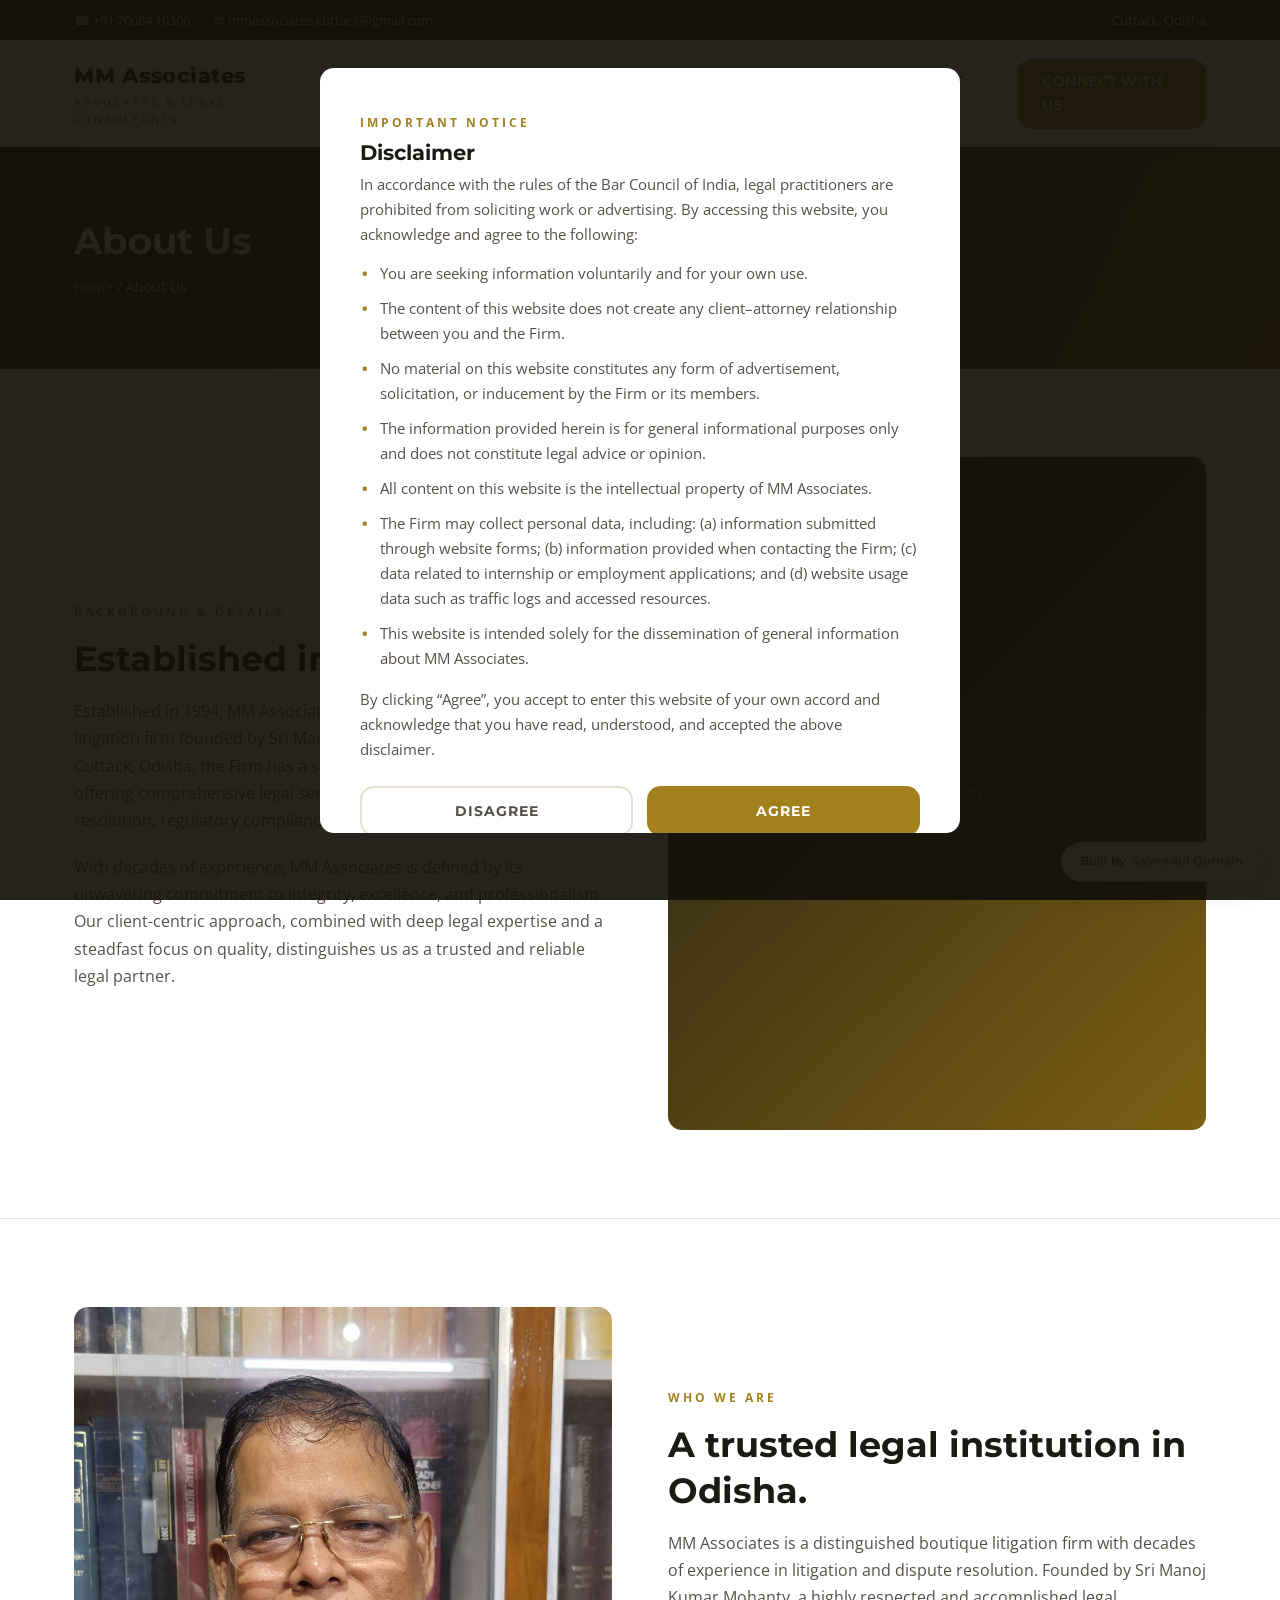
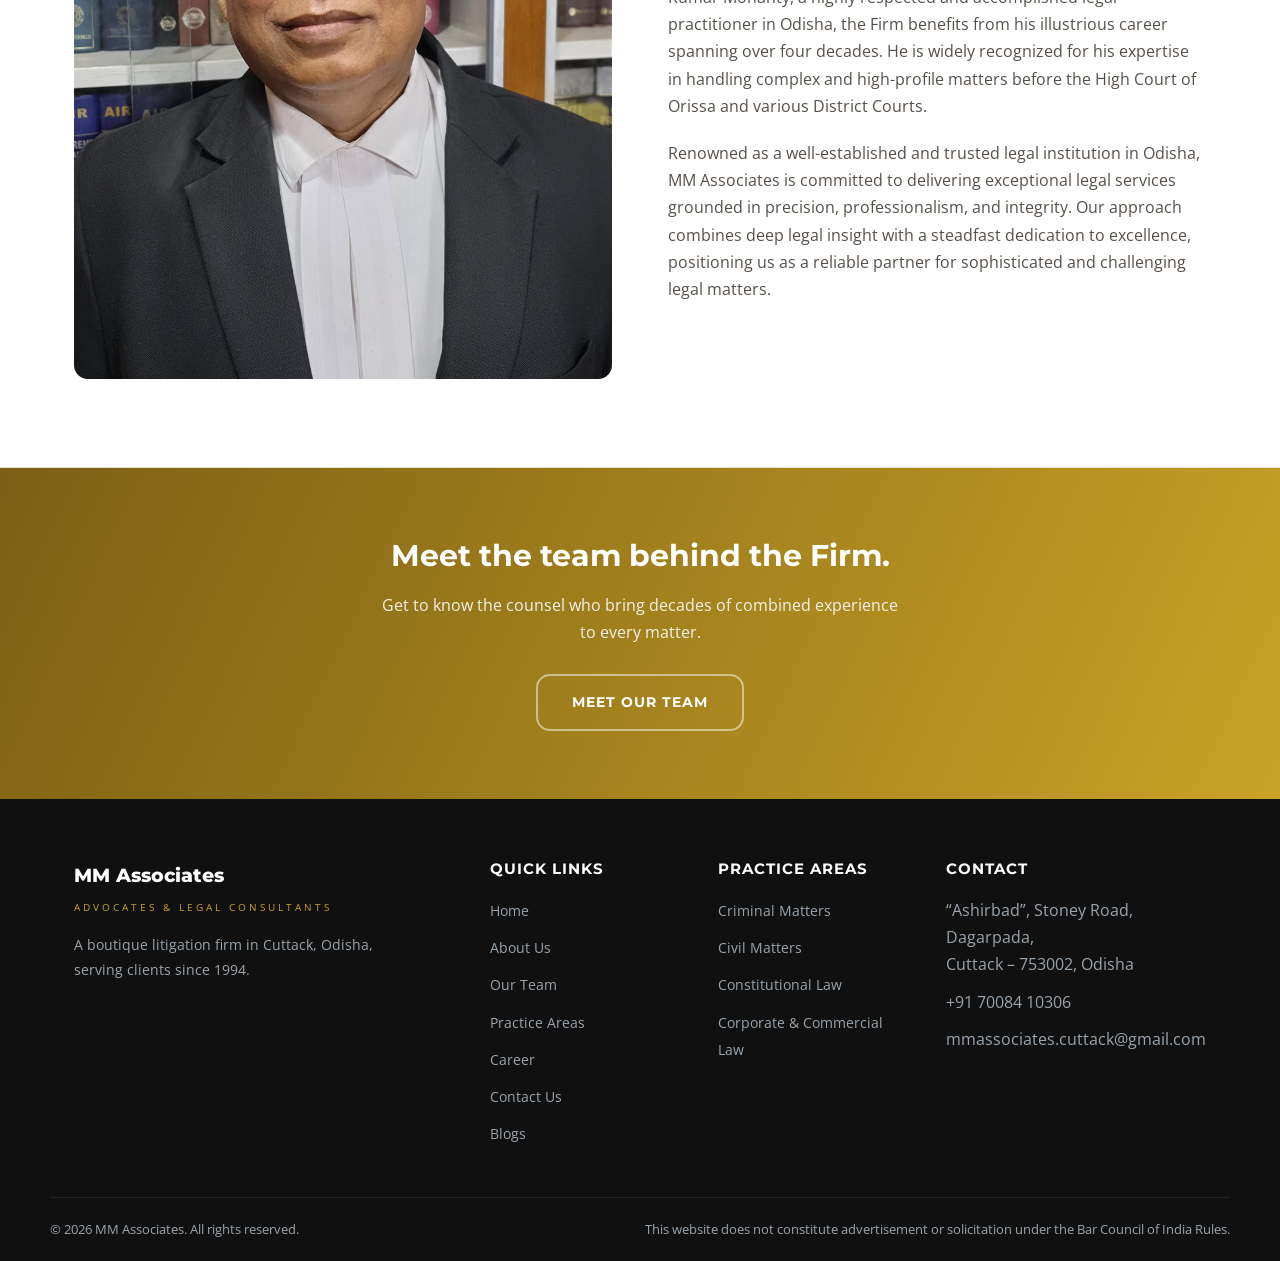
==== about.html @ 6602c7fa "Gold/white theme redesign: blunt rounded edges, remove homepage CTA banner, add developer credit" ====
<!DOCTYPE html>
<html lang="en">
<head>
  <meta charset="UTF-8">
  <meta name="viewport" content="width=device-width, initial-scale=1.0">
  <title>About Us | MM Associates</title>
  <meta name="description" content="MM Associates is a distinguished boutique litigation firm founded in 1994 by Sri Manoj Kumar Mohanty, headquartered in Cuttack, Odisha.">
  <link rel="preconnect" href="https://fonts.googleapis.com">
  <link rel="preconnect" href="https://fonts.gstatic.com" crossorigin>
  <link href="https://fonts.googleapis.com/css2?family=Montserrat:wght@500;600;700;800&family=Open+Sans:wght@400;600;700&display=swap" rel="stylesheet">
  <link rel="stylesheet" href="styles.css">
</head>
<body>

  <div class="disclaimer-overlay">
    <div class="disclaimer-box">
      <span class="eyebrow">Important Notice</span>
      <h2>Disclaimer</h2>
      <p>In accordance with the rules of the Bar Council of India, legal practitioners are prohibited from soliciting work or advertising. By accessing this website, you acknowledge and agree to the following:</p>
      <ul>
        <li>You are seeking information voluntarily and for your own use.</li>
        <li>The content of this website does not create any client&ndash;attorney relationship between you and the Firm.</li>
        <li>No material on this website constitutes any form of advertisement, solicitation, or inducement by the Firm or its members.</li>
        <li>The information provided herein is for general informational purposes only and does not constitute legal advice or opinion.</li>
        <li>All content on this website is the intellectual property of MM Associates.</li>
        <li>The Firm may collect personal data, including: (a) information submitted through website forms; (b) information provided when contacting the Firm; (c) data related to internship or employment applications; and (d) website usage data such as traffic logs and accessed resources.</li>
        <li>This website is intended solely for the dissemination of general information about MM Associates.</li>
      </ul>
      <p>By clicking &ldquo;Agree&rdquo;, you accept to enter this website of your own accord and acknowledge that you have read, understood, and accepted the above disclaimer.</p>
      <div class="disclaimer-actions">
        <button type="button" class="btn btn-disagree">Disagree</button>
        <button type="button" class="btn btn-primary btn-agree">Agree</button>
      </div>
    </div>
  </div>

  <div class="top-bar">
    <div class="container">
      <div class="top-bar-contacts">
        <a href="tel:+917008410306">&#9742; +91 70084 10306</a>
        <a href="mailto:mmassociates.cuttack@gmail.com">&#9993; mmassociates.cuttack@gmail.com</a>
      </div>
      <span>Cuttack, Odisha</span>
    </div>
  </div>

  <header class="site-header">
    <div class="header-inner">
      <a href="index.html" class="logo">
        <span class="logo-main">MM Associates</span>
        <span class="logo-sub">Advocates &amp; Legal Consultants</span>
      </a>
      <nav class="nav-links">
        <a href="index.html">Home</a>
        <a href="about.html" class="active">About Us</a>
        <a href="team.html">Our Team</a>
        <a href="practice-areas.html">Practice Areas</a>
        <a href="career.html">Career</a>
        <a href="contact.html">Contact Us</a>
        <a href="contact.html" class="nav-cta">Connect With Us</a>
      </nav>
      <button class="nav-toggle" aria-label="Toggle menu">
        <span></span><span></span><span></span>
      </button>
    </div>
  </header>

  <div class="page-header">
    <div class="container">
      <h1>About Us</h1>
      <div class="breadcrumb"><a href="index.html">Home</a> / About Us</div>
    </div>
  </div>

  <section>
    <div class="container about-split">
      <div>
        <span class="eyebrow">Background &amp; Details</span>
        <h2 class="section-heading">Established in 1994.</h2>
        <p style="color:var(--text-body); margin-bottom: 20px;">Established in 1994, MM Associates is a distinguished boutique litigation firm founded by Sri Manoj Kumar Mohanty. Headquartered in Cuttack, Odisha, the Firm has a strong presence across the State, offering comprehensive legal services spanning litigation, dispute resolution, regulatory compliance, corporate law, and service law.</p>
        <p style="color:var(--text-body);">With decades of experience, MM Associates is defined by its unwavering commitment to integrity, excellence, and professionalism. Our client-centric approach, combined with deep legal expertise and a steadfast focus on quality, distinguishes us as a trusted and reliable legal partner.</p>
      </div>
      <div class="photo-placeholder">Office Photo</div>
    </div>
  </section>

  <section style="background:#fff; border-top:1px solid var(--border-light); border-bottom:1px solid var(--border-light);">
    <div class="container about-split">
      <div class="photo-placeholder" style="background:none;">
        <img src="assets/founder.jpg" alt="Sri Manoj Kumar Mohanty, Founder &amp; Lead Counsel" style="width:100%; height:100%; object-fit:cover; border-radius:var(--radius);">
      </div>
      <div>
        <span class="eyebrow">Who We Are</span>
        <h2 class="section-heading">A trusted legal institution in Odisha.</h2>
        <p style="color:var(--text-body); margin-bottom: 20px;">MM Associates is a distinguished boutique litigation firm with decades of experience in litigation and dispute resolution. Founded by Sri Manoj Kumar Mohanty, a highly respected and accomplished legal practitioner in Odisha, the Firm benefits from his illustrious career spanning over four decades. He is widely recognized for his expertise in handling complex and high-profile matters before the High Court of Orissa and various District Courts.</p>
        <p style="color:var(--text-body);">Renowned as a well-established and trusted legal institution in Odisha, MM Associates is committed to delivering exceptional legal services grounded in precision, professionalism, and integrity. Our approach combines deep legal insight with a steadfast dedication to excellence, positioning us as a reliable partner for sophisticated and challenging legal matters.</p>
      </div>
    </div>
  </section>

  <section class="cta-banner">
    <div class="container">
      <h2>Meet the team behind the Firm.</h2>
      <p>Get to know the counsel who bring decades of combined experience to every matter.</p>
      <a href="team.html" class="btn btn-outline">Meet Our Team</a>
    </div>
  </section>

  <footer class="site-footer">
    <div class="container footer-grid">
      <div>
        <span class="logo-main" style="font-family:'Montserrat',sans-serif; font-size:1.2rem; font-weight:800; display:block;">MM Associates</span>
        <span class="logo-sub" style="font-size:0.65rem; letter-spacing:3px; text-transform:uppercase;">Advocates &amp; Legal Consultants</span>
        <p>A boutique litigation firm in Cuttack, Odisha, serving clients since 1994.</p>
      </div>
      <div>
        <h4>Quick Links</h4>
        <ul>
          <li><a href="index.html">Home</a></li>
          <li><a href="about.html">About Us</a></li>
          <li><a href="team.html">Our Team</a></li>
          <li><a href="practice-areas.html">Practice Areas</a></li>
          <li><a href="career.html">Career</a></li>
          <li><a href="contact.html">Contact Us</a></li>
          <li><a href="blog.html">Blogs</a></li>
        </ul>
      </div>
      <div>
        <h4>Practice Areas</h4>
        <ul>
          <li><a href="practice-areas.html">Criminal Matters</a></li>
          <li><a href="practice-areas.html">Civil Matters</a></li>
          <li><a href="practice-areas.html">Constitutional Law</a></li>
          <li><a href="practice-areas.html">Corporate &amp; Commercial Law</a></li>
        </ul>
      </div>
      <div>
        <h4>Contact</h4>
        <ul>
          <li>&ldquo;Ashirbad&rdquo;, Stoney Road, Dagarpada,<br>Cuttack &ndash; 753002, Odisha</li>
          <li>+91 70084 10306</li>
          <li>mmassociates.cuttack@gmail.com</li>
        </ul>
      </div>
    </div>
    <div class="container footer-bottom">
      <span>&copy; 2026 MM Associates. All rights reserved.</span>
      <span>This website does not constitute advertisement or solicitation under the Bar Council of India Rules.</span>
    </div>
  </footer>

  <a href="#" class="dev-credit" target="_blank" rel="noopener">Built by <strong>Sayeedul Qurnain</strong></a>

  <script src="script.js"></script>
</body>
</html>
---- styles.css ----
/* ============ Variables ============ */
:root {
  --ink: #1c1a15;
  --gold: #c9a227;
  --gold-dark: #a3801e;
  --gold-deep: #7c5f13;
  --near-black: #101010;
  --light-gray: #f5f0e4;
  --off-white: #fbf9f4;
  --text-body: #56504a;
  --text-muted-dark: #ecdfb8;
  --border-subtle: rgba(255, 255, 255, 0.1);
  --border-light: #e7e0d2;
  --max-width: 1180px;
  --radius: 14px;
  --transition: 0.25s ease;
}

/* ============ Reset ============ */
* {
  margin: 0;
  padding: 0;
  box-sizing: border-box;
}

html {
  scroll-behavior: smooth;
}

body {
  font-family: 'Open Sans', 'Segoe UI', Arial, sans-serif;
  background: #fff;
  color: var(--near-black);
  line-height: 1.7;
  font-size: 16px;
}

h1, h2, h3, h4 {
  font-family: 'Montserrat', 'Segoe UI', Arial, sans-serif;
  font-weight: 700;
  line-height: 1.3;
  color: var(--ink);
}

a {
  text-decoration: none;
  color: inherit;
}

img {
  max-width: 100%;
  display: block;
}

ul {
  list-style: none;
}

.container {
  max-width: var(--max-width);
  margin: 0 auto;
  padding: 0 24px;
}

section {
  padding: 88px 0;
}

.eyebrow {
  text-transform: uppercase;
  letter-spacing: 3px;
  font-size: 0.78rem;
  color: var(--gold-dark);
  font-weight: 700;
  margin-bottom: 14px;
  display: inline-block;
}

.section-heading {
  font-size: 2.2rem;
  margin-bottom: 16px;
}

.section-intro {
  max-width: 640px;
  color: var(--text-body);
  margin-bottom: 52px;
}

.text-center {
  text-align: center;
  margin-left: auto;
  margin-right: auto;
}

/* ============ Buttons ============ */
.btn {
  display: inline-flex;
  align-items: center;
  gap: 10px;
  padding: 15px 34px;
  border-radius: var(--radius);
  font-family: 'Montserrat', sans-serif;
  font-weight: 700;
  font-size: 0.85rem;
  text-transform: uppercase;
  letter-spacing: 1px;
  transition: all var(--transition);
  border: 2px solid transparent;
  cursor: pointer;
}

.btn .arrow {
  transition: transform var(--transition);
}

.btn:hover .arrow {
  transform: translateX(4px);
}

.btn-primary {
  background: var(--gold-dark);
  color: #fff;
}

.btn-primary:hover {
  background: var(--gold-deep);
}

.btn-outline {
  background: transparent;
  color: #fff;
  border-color: rgba(255, 255, 255, 0.5);
}

.btn-outline:hover {
  background: #fff;
  color: var(--ink);
  border-color: #fff;
}

.btn-outline-dark {
  background: transparent;
  color: var(--ink);
  border-color: var(--ink);
}

.btn-outline-dark:hover {
  background: var(--ink);
  color: #fff;
}

/* ============ Top Bar ============ */
.top-bar {
  background: var(--ink);
  color: var(--text-muted-dark);
  font-size: 0.82rem;
}

.top-bar .container {
  display: flex;
  justify-content: space-between;
  align-items: center;
  padding-top: 9px;
  padding-bottom: 9px;
  flex-wrap: wrap;
  gap: 8px;
}

.top-bar .top-bar-contacts {
  display: flex;
  gap: 24px;
  flex-wrap: wrap;
}

.top-bar a {
  color: var(--text-muted-dark);
  transition: color var(--transition);
}

.top-bar a:hover {
  color: #fff;
}

/* ============ Header ============ */
.site-header {
  position: sticky;
  top: 0;
  z-index: 100;
  background: #fff;
  box-shadow: 0 2px 12px rgba(0, 0, 0, 0.06);
}

.header-inner {
  display: flex;
  align-items: center;
  justify-content: space-between;
  padding: 18px 24px;
  max-width: var(--max-width);
  margin: 0 auto;
}

.logo {
  display: flex;
  flex-direction: column;
  color: var(--ink);
}

.logo .logo-main {
  font-family: 'Montserrat', sans-serif;
  font-size: 1.3rem;
  font-weight: 800;
  letter-spacing: 0.5px;
}

.logo .logo-sub {
  font-size: 0.65rem;
  letter-spacing: 3px;
  color: var(--gold-dark);
  text-transform: uppercase;
  font-weight: 600;
}

.nav-links {
  display: flex;
  gap: 34px;
  align-items: center;
}

.nav-links a {
  color: var(--near-black);
  font-family: 'Montserrat', sans-serif;
  font-size: 0.88rem;
  font-weight: 600;
  text-transform: uppercase;
  letter-spacing: 0.5px;
  transition: color var(--transition);
}

.nav-links a:hover,
.nav-links a.active {
  color: var(--gold-dark);
}

.nav-cta {
  background: var(--gold-dark);
  color: #fff !important;
  padding: 11px 24px;
  border-radius: var(--radius);
}

.nav-cta:hover {
  background: var(--gold-deep);
}

.nav-toggle {
  display: none;
  flex-direction: column;
  gap: 5px;
  background: none;
  border: none;
  cursor: pointer;
  padding: 6px;
}

.nav-toggle span {
  width: 24px;
  height: 2px;
  background: var(--ink);
}

/* ============ Hero ============ */
.hero {
  position: relative;
  background:
    linear-gradient(115deg, rgba(28, 26, 21, 0.95) 0%, rgba(124, 95, 19, 0.88) 55%, rgba(201, 162, 39, 0.55) 100%),
    repeating-linear-gradient(135deg, rgba(255, 255, 255, 0.03) 0px, rgba(255, 255, 255, 0.03) 2px, transparent 2px, transparent 40px);
  color: #fff;
  padding: 150px 0 130px;
  overflow: hidden;
}

.hero-inner {
  max-width: 680px;
  position: relative;
  z-index: 1;
}

.hero .eyebrow {
  color: var(--gold);
}

.hero h1 {
  color: #fff;
  font-size: 3.2rem;
  margin-bottom: 22px;
}

.hero p {
  color: var(--text-muted-dark);
  font-size: 1.1rem;
  margin-bottom: 40px;
  max-width: 560px;
}

.hero-actions {
  display: flex;
  gap: 16px;
  flex-wrap: wrap;
}

/* ============ Numbered Feature Row ============ */
.feature-row {
  display: grid;
  grid-template-columns: repeat(3, 1fr);
  gap: 40px;
}

.feature-item {
  position: relative;
  padding-top: 8px;
}

.feature-item .feature-number {
  position: absolute;
  top: -34px;
  right: 0;
  font-family: 'Montserrat', sans-serif;
  font-size: 4.2rem;
  font-weight: 800;
  color: var(--light-gray);
  z-index: 0;
  line-height: 1;
}

.feature-item .feature-icon {
  width: 56px;
  height: 56px;
  border-radius: 50%;
  background: rgba(201, 162, 39, 0.15);
  color: var(--gold-dark);
  display: flex;
  align-items: center;
  justify-content: center;
  font-size: 1.5rem;
  font-weight: 800;
  margin-bottom: 22px;
  position: relative;
  z-index: 1;
}

.feature-item h3 {
  font-size: 1.15rem;
  margin-bottom: 10px;
  position: relative;
  z-index: 1;
}

.feature-item p {
  color: var(--text-body);
  font-size: 0.95rem;
  position: relative;
  z-index: 1;
}

/* ============ Practice Grid ============ */
.practice-grid {
  display: grid;
  grid-template-columns: repeat(3, 1fr);
  gap: 28px;
}

.practice-card {
  background: #fff;
  border: 1px solid var(--border-light);
  border-radius: var(--radius);
  padding: 34px 28px;
  transition: transform var(--transition), box-shadow var(--transition), border-color var(--transition);
}

.practice-card:hover {
  transform: translateY(-4px);
  box-shadow: 0 16px 32px rgba(28, 26, 21, 0.1);
  border-color: transparent;
}

.practice-card .icon {
  width: 48px;
  height: 48px;
  border-radius: 50%;
  background: rgba(201, 162, 39, 0.15);
  color: var(--gold-dark);
  display: flex;
  align-items: center;
  justify-content: center;
  font-size: 1.2rem;
  margin-bottom: 20px;
  font-weight: 800;
  font-family: 'Montserrat', sans-serif;
}

.practice-card h3 {
  font-size: 1.1rem;
  margin-bottom: 10px;
}

.practice-card p {
  color: var(--text-body);
  font-size: 0.93rem;
}

/* ============ Stats ============ */
.stats {
  background: var(--gold-deep);
  color: #fff;
  padding: 60px 0;
}

.stats-grid {
  display: grid;
  grid-template-columns: repeat(4, 1fr);
  gap: 24px;
  text-align: center;
}

.stats-grid .stat-number {
  font-family: 'Montserrat', sans-serif;
  font-size: 2.5rem;
  font-weight: 800;
  color: #fff;
  margin-bottom: 6px;
}

.stats-grid .stat-label {
  font-size: 0.82rem;
  color: var(--text-muted-dark);
  text-transform: uppercase;
  letter-spacing: 1px;
  font-weight: 600;
}

/* ============ About / Attorneys ============ */
.about-split {
  display: grid;
  grid-template-columns: 1fr 1fr;
  gap: 56px;
  align-items: center;
}

.about-split img,
.photo-placeholder {
  border-radius: var(--radius);
}

.photo-placeholder {
  background: linear-gradient(135deg, var(--ink), var(--gold-deep));
  aspect-ratio: 4 / 5;
  display: flex;
  align-items: center;
  justify-content: center;
  color: rgba(255, 255, 255, 0.55);
  font-size: 0.9rem;
  font-family: 'Montserrat', sans-serif;
}

.attorney-grid {
  display: grid;
  grid-template-columns: 1fr;
  gap: 28px;
}

.attorney-card {
  display: flex;
  align-items: flex-start;
  max-width: 920px;
  background: #fff;
  border: 1px solid var(--border-light);
  border-radius: var(--radius);
  overflow: hidden;
  transition: box-shadow var(--transition), border-color var(--transition);
}

.attorney-card:hover {
  box-shadow: 0 18px 36px rgba(28, 26, 21, 0.14);
  border-color: transparent;
}

.attorney-card .photo-placeholder {
  width: 340px;
  height: 340px;
  flex: 0 0 340px;
  aspect-ratio: unset;
  border-radius: 0;
}

.attorney-info {
  padding: 30px 32px;
  min-width: 0;
}

.attorney-info h3 {
  font-size: 1.3rem;
  margin-bottom: 6px;
}

.attorney-role {
  color: var(--gold-dark);
  font-size: 0.85rem;
  font-weight: 700;
  text-transform: uppercase;
  letter-spacing: 0.5px;
  font-family: 'Montserrat', sans-serif;
}

.attorney-info p {
  color: var(--text-body);
  font-size: 0.97rem;
}

.attorney-details {
  max-height: 0;
  opacity: 0;
  overflow: hidden;
  transform: translateY(-6px);
  transition: max-height 0.45s ease, opacity 0.35s ease, transform 0.35s ease;
}

.attorney-details p {
  margin-top: 12px;
}

.attorney-details p:first-child {
  margin-top: 14px;
}

.attorney-card:hover .attorney-details,
.attorney-card:focus-within .attorney-details {
  max-height: 600px;
  opacity: 1;
  transform: translateY(0);
}

@media (max-width: 560px) {
  .attorney-card {
    flex-direction: column;
  }

  .attorney-card .photo-placeholder {
    width: 100%;
    height: 280px;
    flex-basis: auto;
  }
}

.values-list {
  display: grid;
  grid-template-columns: repeat(2, 1fr);
  gap: 24px;
  margin-top: 40px;
}

.value-item {
  padding-left: 20px;
  border-left: 3px solid var(--gold);
}

.value-item h4 {
  font-size: 1.05rem;
  margin-bottom: 6px;
}

.value-item p {
  color: var(--text-body);
  font-size: 0.92rem;
}

/* ============ Strengths (icon row) ============ */
.strengths {
  background: var(--light-gray);
}

.strengths-grid {
  display: grid;
  grid-template-columns: repeat(4, 1fr);
  gap: 32px;
  text-align: center;
}

.strength-item .icon {
  width: 68px;
  height: 68px;
  border-radius: 50%;
  background: #fff;
  color: var(--gold-dark);
  display: flex;
  align-items: center;
  justify-content: center;
  font-size: 1.6rem;
  font-weight: 800;
  font-family: 'Montserrat', sans-serif;
  margin: 0 auto 20px;
  box-shadow: 0 8px 20px rgba(28, 26, 21, 0.08);
}

.strength-item h3 {
  font-size: 1rem;
  margin-bottom: 8px;
}

.strength-item p {
  color: var(--text-body);
  font-size: 0.9rem;
}

/* ============ Testimonials ============ */
.testimonials {
  background: var(--gold-deep);
  color: #fff;
}

.testimonials .eyebrow {
  color: var(--gold);
}

.testimonials .section-heading {
  color: #fff;
}

.testimonial-track {
  position: relative;
  min-height: 220px;
}

.testimonial-slide {
  display: none;
  text-align: center;
  max-width: 720px;
  margin: 0 auto;
}

.testimonial-slide.active {
  display: block;
}

.testimonial-slide .quote {
  font-size: 1.2rem;
  font-style: italic;
  color: var(--text-muted-dark);
  margin-bottom: 28px;
}

.testimonial-avatar {
  width: 64px;
  height: 64px;
  border-radius: 50%;
  background: var(--gold);
  color: var(--ink);
  display: flex;
  align-items: center;
  justify-content: center;
  font-family: 'Montserrat', sans-serif;
  font-weight: 800;
  margin: 0 auto 14px;
  font-size: 1.1rem;
}

.testimonial-slide h4 {
  color: #fff;
  font-size: 1rem;
  margin-bottom: 2px;
}

.testimonial-slide span {
  color: var(--gold);
  font-size: 0.85rem;
}

.testimonial-dots {
  display: flex;
  justify-content: center;
  gap: 10px;
  margin-top: 36px;
}

.testimonial-dots button {
  width: 10px;
  height: 10px;
  border-radius: 50%;
  border: none;
  background: rgba(255, 255, 255, 0.25);
  cursor: pointer;
  padding: 0;
  transition: background var(--transition);
}

.testimonial-dots button.active {
  background: var(--gold);
}

/* ============ Practice Areas Page ============ */
.practice-detail {
  border-bottom: 1px solid var(--border-light);
  padding: 56px 0;
  display: grid;
  grid-template-columns: 1fr 2fr;
  gap: 48px;
}

.practice-detail:last-child {
  border-bottom: none;
}

.practice-detail-heading .icon {
  width: 52px;
  height: 52px;
  border-radius: 50%;
  background: rgba(201, 162, 39, 0.15);
  color: var(--gold-dark);
  display: flex;
  align-items: center;
  justify-content: center;
  font-size: 1.3rem;
  font-weight: 800;
  margin-bottom: 16px;
  font-family: 'Montserrat', sans-serif;
}

.practice-detail-heading h2 {
  font-size: 1.5rem;
}

.practice-detail-body p {
  color: var(--text-body);
  margin-bottom: 16px;
}

.practice-detail-body ul {
  color: var(--text-body);
  margin-top: 12px;
}

.practice-detail-body ul li {
  padding-left: 22px;
  position: relative;
  margin-bottom: 10px;
}

.practice-detail-body ul li::before {
  content: "\2713";
  position: absolute;
  left: 0;
  color: var(--gold-dark);
  font-weight: 700;
}

/* ============ Contact ============ */
.contact-grid {
  display: grid;
  grid-template-columns: 1fr 1fr;
  gap: 56px;
}

.contact-info-item {
  display: flex;
  gap: 16px;
  margin-bottom: 28px;
}

.contact-info-item .icon {
  width: 44px;
  height: 44px;
  border-radius: 50%;
  background: rgba(201, 162, 39, 0.15);
  color: var(--gold-dark);
  display: flex;
  align-items: center;
  justify-content: center;
  flex-shrink: 0;
  font-weight: 700;
}

.contact-info-item h4 {
  font-size: 1rem;
  margin-bottom: 4px;
}

.contact-info-item p,
.contact-info-item a {
  color: var(--text-body);
  font-size: 0.95rem;
}

.map-placeholder {
  margin-top: 20px;
  background: var(--light-gray);
  border-radius: var(--radius);
  aspect-ratio: 16 / 9;
  display: flex;
  align-items: center;
  justify-content: center;
  color: #8a94a0;
  font-size: 0.9rem;
}

.contact-form {
  background: #fff;
  border: 1px solid var(--border-light);
  border-radius: var(--radius);
  padding: 36px;
  box-shadow: 0 16px 40px rgba(28, 26, 21, 0.06);
}

.form-group {
  margin-bottom: 20px;
}

.form-group label {
  display: block;
  font-size: 0.88rem;
  font-weight: 600;
  margin-bottom: 8px;
  color: var(--ink);
}

.form-group input,
.form-group textarea,
.form-group select {
  width: 100%;
  padding: 12px 14px;
  border: 1px solid #d8d1bf;
  border-radius: var(--radius);
  font-family: inherit;
  font-size: 0.95rem;
  color: var(--near-black);
  background: var(--off-white);
  transition: border-color var(--transition);
}

.form-group input:focus,
.form-group textarea:focus,
.form-group select:focus {
  outline: none;
  border-color: var(--gold);
}

.form-status {
  margin-top: 14px;
  font-size: 0.9rem;
  display: none;
}

.form-status.success {
  color: #2e7d4f;
  display: block;
}

.form-status.error {
  color: #b3382c;
  display: block;
}

/* ============ CTA Banner ============ */
.cta-banner {
  background: linear-gradient(115deg, var(--gold-deep), var(--gold));
  color: #fff;
  padding: 68px 0;
  text-align: center;
}

.cta-banner h2 {
  color: #fff;
  font-size: 1.9rem;
  margin-bottom: 16px;
}

.cta-banner p {
  color: rgba(255, 255, 255, 0.9);
  margin-bottom: 28px;
  max-width: 520px;
  margin-left: auto;
  margin-right: auto;
}

/* ============ Footer ============ */
.site-footer {
  background: var(--near-black);
  color: #9aa4ac;
  padding: 60px 0 0;
}

.footer-grid {
  display: grid;
  grid-template-columns: 2fr 1fr 1fr 1fr;
  gap: 40px;
  margin-bottom: 40px;
}

.footer-grid h4 {
  color: #fff;
  font-size: 0.95rem;
  margin-bottom: 18px;
  text-transform: uppercase;
  letter-spacing: 1px;
}

.footer-grid .logo-main {
  color: #fff;
}

.footer-grid .logo-sub {
  color: var(--gold);
}

.footer-grid p {
  font-size: 0.9rem;
  margin-top: 14px;
  max-width: 300px;
}

.footer-grid ul li {
  margin-bottom: 10px;
}

.footer-grid ul li a {
  font-size: 0.9rem;
  transition: color var(--transition);
}

.footer-grid ul li a:hover {
  color: var(--gold);
}

.footer-bottom {
  border-top: 1px solid rgba(255, 255, 255, 0.08);
  padding: 20px 0;
  margin-top: 20px;
  font-size: 0.82rem;
  display: flex;
  justify-content: space-between;
  flex-wrap: wrap;
  gap: 10px;
}

/* ============ Page Header (inner pages) ============ */
.page-header {
  background: linear-gradient(115deg, var(--ink), var(--gold-deep));
  color: #fff;
  padding: 70px 0;
}

.page-header h1 {
  color: #fff;
  font-size: 2.3rem;
}

.breadcrumb {
  color: var(--text-muted-dark);
  font-size: 0.9rem;
  margin-top: 10px;
}

.breadcrumb a {
  color: var(--gold);
}

/* ============ Responsive ============ */
@media (max-width: 900px) {
  .practice-grid,
  .attorney-grid,
  .about-split,
  .contact-grid,
  .values-list,
  .feature-row {
    grid-template-columns: 1fr;
  }

  .feature-item .feature-number {
    top: -22px;
  }

  .practice-detail {
    grid-template-columns: 1fr;
  }

  .stats-grid,
  .strengths-grid {
    grid-template-columns: repeat(2, 1fr);
  }

  .footer-grid {
    grid-template-columns: 1fr 1fr;
  }
}

@media (max-width: 760px) {
  .top-bar {
    display: none;
  }

  .nav-links {
    position: absolute;
    top: 100%;
    left: 0;
    right: 0;
    background: #fff;
    flex-direction: column;
    padding: 24px;
    gap: 20px;
    display: none;
    box-shadow: 0 12px 24px rgba(0, 0, 0, 0.08);
  }

  .nav-links.open {
    display: flex;
  }

  .nav-toggle {
    display: flex;
  }

  .nav-toggle span {
    background: var(--ink);
  }

  .hero h1 {
    font-size: 2.1rem;
  }

  .hero {
    padding: 90px 0 70px;
  }

  section {
    padding: 60px 0;
  }

  .footer-grid {
    grid-template-columns: 1fr;
  }
}

/* ============ Disclaimer Gate ============ */
.disclaimer-overlay {
  position: fixed;
  inset: 0;
  z-index: 1000;
  background: rgba(20, 17, 10, 0.92);
  display: flex;
  align-items: center;
  justify-content: center;
  padding: 24px;
}

.disclaimer-box {
  background: #fff;
  border-radius: var(--radius);
  max-width: 640px;
  width: 100%;
  max-height: 85vh;
  overflow-y: auto;
  padding: 40px;
}

.disclaimer-box h2 {
  font-size: 1.3rem;
  margin-bottom: 6px;
}

.disclaimer-box .eyebrow {
  margin-bottom: 6px;
}

.disclaimer-box p {
  color: var(--text-body);
  font-size: 0.92rem;
  margin-bottom: 14px;
}

.disclaimer-box ul {
  margin: 0 0 16px;
}

.disclaimer-box ul li {
  color: var(--text-body);
  font-size: 0.92rem;
  padding-left: 20px;
  position: relative;
  margin-bottom: 10px;
}

.disclaimer-box ul li::before {
  content: "\2022";
  position: absolute;
  left: 2px;
  color: var(--gold-dark);
  font-weight: 700;
}

.disclaimer-actions {
  display: flex;
  gap: 14px;
  margin-top: 24px;
  flex-wrap: wrap;
}

.disclaimer-actions .btn {
  flex: 1;
  justify-content: center;
  min-width: 140px;
}

.btn-disagree {
  background: transparent;
  color: var(--text-body);
  border-color: var(--border-light);
}

.btn-disagree:hover {
  background: var(--light-gray);
}

body.disclaimer-pending {
  overflow: hidden;
}

/* ============ Clientele ============ */
.clientele {
  background: var(--light-gray);
}

.clientele-grid {
  display: grid;
  grid-template-columns: repeat(3, 1fr);
  gap: 18px;
}

.clientele-item {
  background: #fff;
  border: 1px solid var(--border-light);
  border-radius: var(--radius);
  padding: 22px 20px;
  text-align: center;
  font-family: 'Montserrat', sans-serif;
  font-weight: 600;
  font-size: 0.92rem;
  color: var(--ink);
}

@media (max-width: 900px) {
  .clientele-grid {
    grid-template-columns: repeat(2, 1fr);
  }
}

@media (max-width: 560px) {
  .clientele-grid {
    grid-template-columns: 1fr;
  }
}

/* ============ Career Page ============ */
.career-block {
  border-bottom: 1px solid var(--border-light);
  padding: 48px 0;
}

.career-block:last-child {
  border-bottom: none;
}

.career-block .icon {
  width: 52px;
  height: 52px;
  border-radius: 50%;
  background: rgba(201, 162, 39, 0.15);
  color: var(--gold-dark);
  display: flex;
  align-items: center;
  justify-content: center;
  font-size: 1.3rem;
  font-weight: 800;
  margin-bottom: 18px;
  font-family: 'Montserrat', sans-serif;
}

.career-block h2 {
  font-size: 1.4rem;
  margin-bottom: 14px;
}

.career-block p {
  color: var(--text-body);
  max-width: 720px;
  margin-bottom: 14px;
}

/* ============ Developer Credit ============ */
.dev-credit {
  position: fixed;
  bottom: 18px;
  right: 18px;
  z-index: 60;
  display: inline-flex;
  align-items: center;
  gap: 6px;
  background: #fff;
  border: 1px solid var(--border-light);
  border-radius: 999px;
  padding: 9px 18px;
  font-family: 'Montserrat', sans-serif;
  font-size: 0.72rem;
  font-weight: 600;
  color: var(--text-body);
  box-shadow: 0 8px 24px rgba(28, 26, 21, 0.16);
  transition: box-shadow var(--transition), transform var(--transition);
}

.dev-credit:hover {
  box-shadow: 0 10px 28px rgba(28, 26, 21, 0.24);
  transform: translateY(-2px);
}

.dev-credit strong {
  color: var(--gold-dark);
  font-weight: 700;
}

@media (max-width: 560px) {
  .dev-credit {
    bottom: 12px;
    right: 12px;
    padding: 7px 14px;
    font-size: 0.66rem;
  }
}
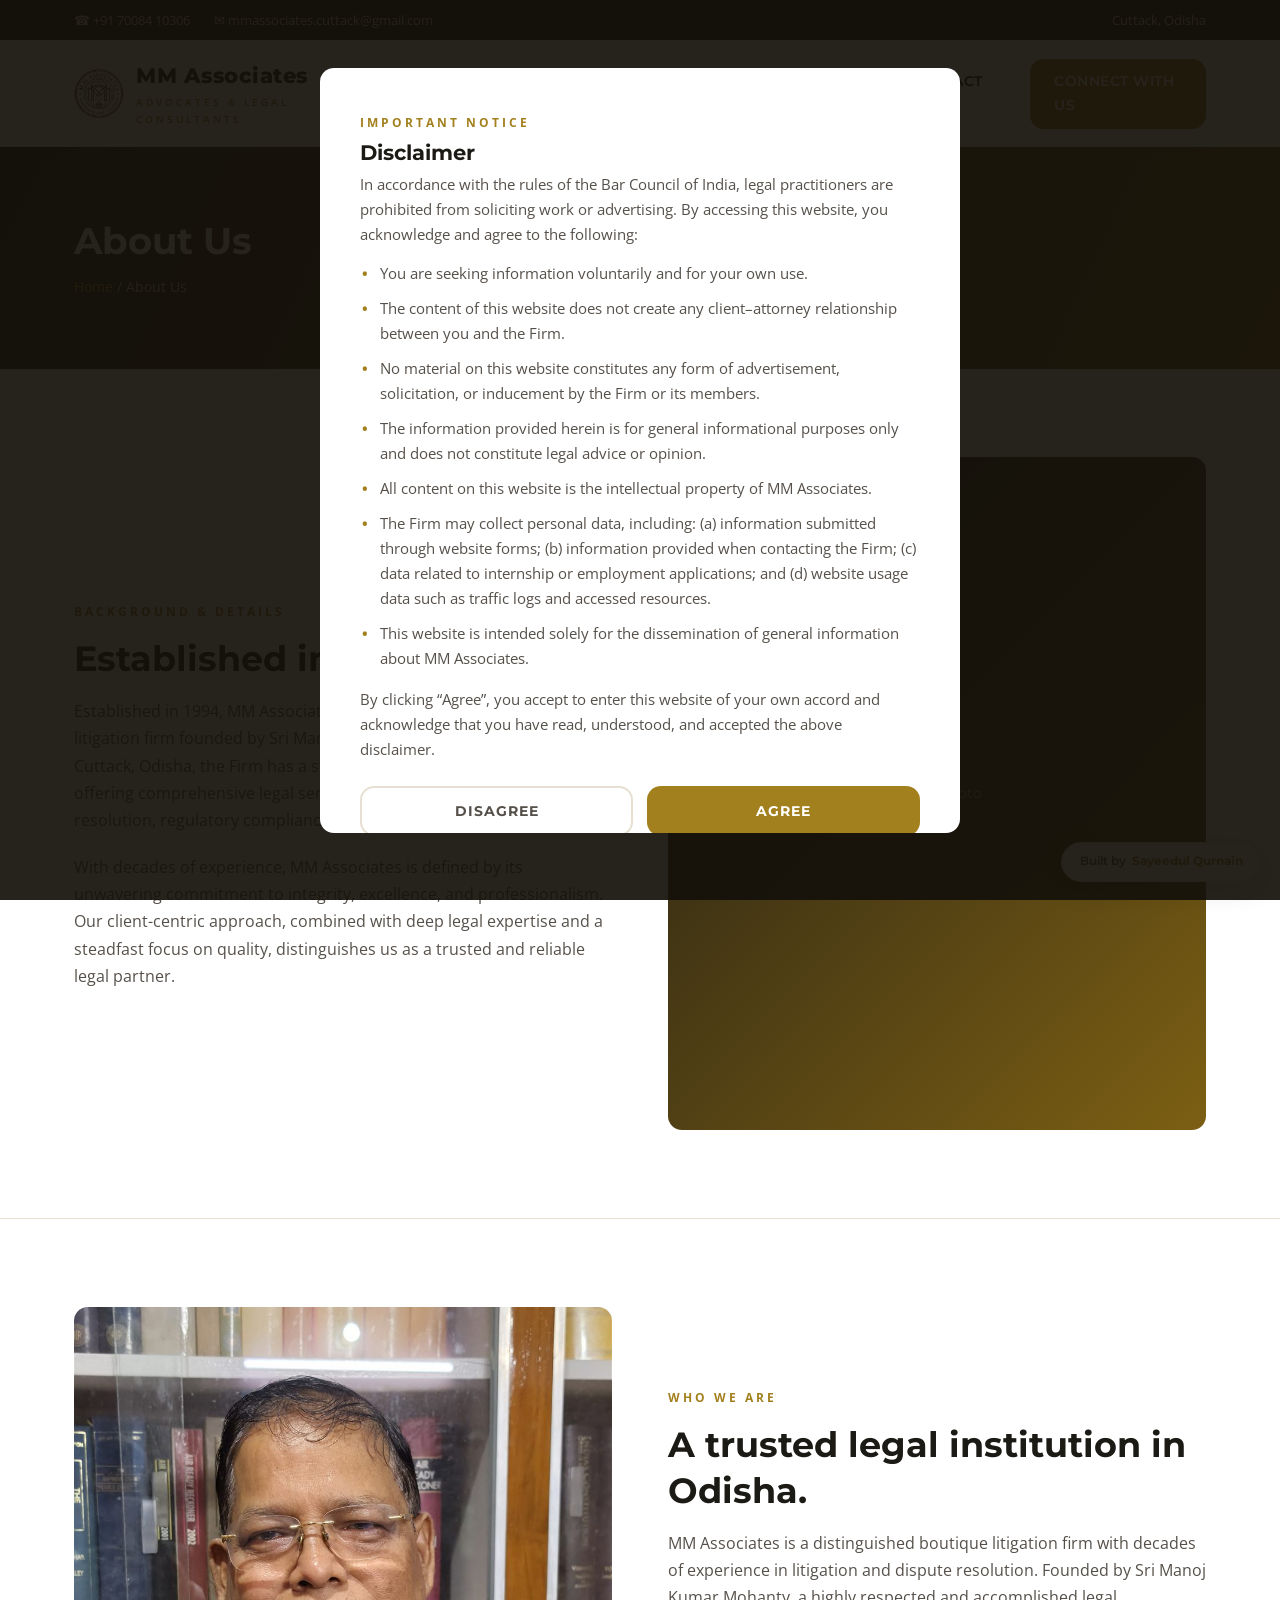
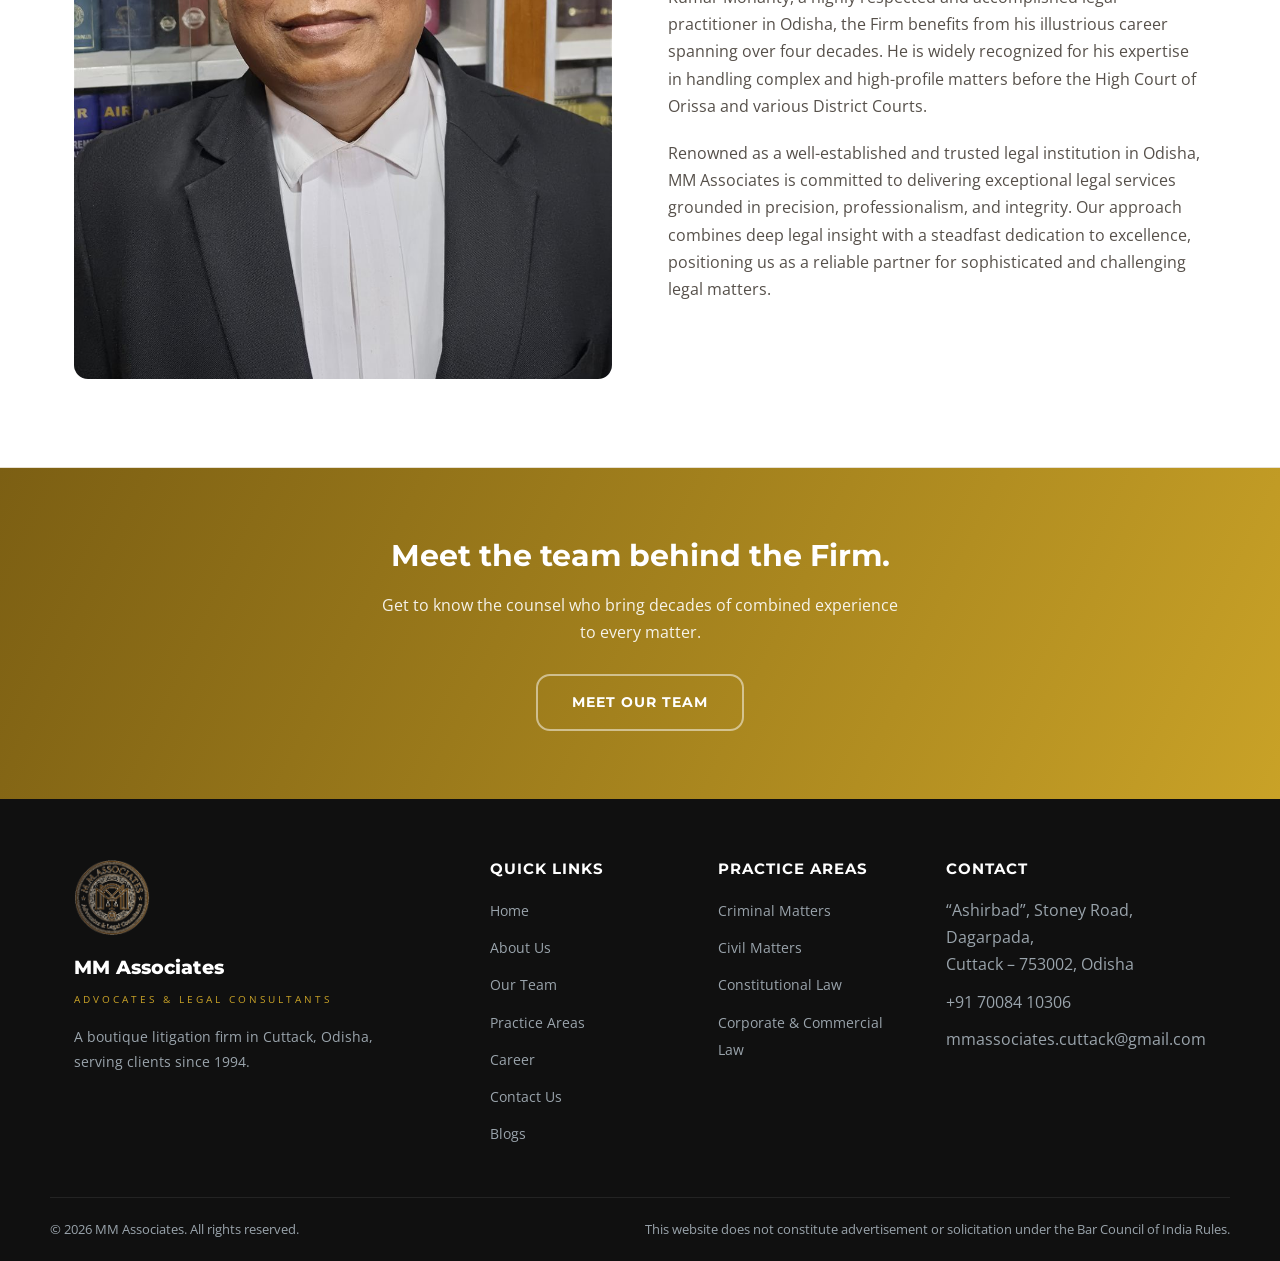
==== commit 897acacd: "Remove reference-site echoes, update hero CTA copy, add firm emblem to header/footer/favicon" ====
--- a/about.html
+++ b/about.html
@@ -8,6 +8,8 @@
   <link rel="preconnect" href="https://fonts.googleapis.com">
   <link rel="preconnect" href="https://fonts.gstatic.com" crossorigin>
   <link href="https://fonts.googleapis.com/css2?family=Montserrat:wght@500;600;700;800&family=Open+Sans:wght@400;600;700&display=swap" rel="stylesheet">
+  <link rel="icon" type="image/png" sizes="32x32" href="assets/favicon-32.png">
+  <link rel="apple-touch-icon" href="assets/favicon-180.png">
   <link rel="stylesheet" href="styles.css">
 </head>
 <body>
@@ -47,8 +49,11 @@
   <header class="site-header">
     <div class="header-inner">
       <a href="index.html" class="logo">
-        <span class="logo-main">MM Associates</span>
-        <span class="logo-sub">Advocates &amp; Legal Consultants</span>
+        <img src="assets/emblem.png" alt="MM Associates emblem" class="logo-emblem">
+        <span class="logo-text">
+          <span class="logo-main">MM Associates</span>
+          <span class="logo-sub">Advocates &amp; Legal Consultants</span>
+        </span>
       </a>
       <nav class="nav-links">
         <a href="index.html">Home</a>
@@ -109,6 +114,7 @@
   <footer class="site-footer">
     <div class="container footer-grid">
       <div>
+        <img src="assets/emblem.png" alt="MM Associates emblem" class="footer-emblem">
         <span class="logo-main" style="font-family:'Montserrat',sans-serif; font-size:1.2rem; font-weight:800; display:block;">MM Associates</span>
         <span class="logo-sub" style="font-size:0.65rem; letter-spacing:3px; text-transform:uppercase;">Advocates &amp; Legal Consultants</span>
         <p>A boutique litigation firm in Cuttack, Odisha, serving clients since 1994.</p>
--- a/styles.css
+++ b/styles.css
@@ -202,8 +202,21 @@
 
 .logo {
   display: flex;
+  align-items: center;
+  gap: 12px;
+  color: var(--ink);
+}
+
+.logo .logo-emblem {
+  height: 50px;
+  width: 50px;
+  object-fit: contain;
+  flex-shrink: 0;
+}
+
+.logo .logo-text {
+  display: flex;
   flex-direction: column;
-  color: var(--ink);
 }
 
 .logo .logo-main {
@@ -309,31 +322,27 @@
   flex-wrap: wrap;
 }
 
-/* ============ Numbered Feature Row ============ */
-.feature-row {
+/* ============ Pillar Cards ============ */
+.pillars-grid {
   display: grid;
   grid-template-columns: repeat(3, 1fr);
-  gap: 40px;
-}
-
-.feature-item {
-  position: relative;
-  padding-top: 8px;
-}
-
-.feature-item .feature-number {
-  position: absolute;
-  top: -34px;
-  right: 0;
-  font-family: 'Montserrat', sans-serif;
-  font-size: 4.2rem;
-  font-weight: 800;
-  color: var(--light-gray);
-  z-index: 0;
-  line-height: 1;
-}
-
-.feature-item .feature-icon {
+  gap: 28px;
+}
+
+.pillar-card {
+  background: #fff;
+  border: 1px solid var(--border-light);
+  border-radius: var(--radius);
+  padding: 36px 30px;
+  transition: transform var(--transition), box-shadow var(--transition);
+}
+
+.pillar-card:hover {
+  transform: translateY(-4px);
+  box-shadow: 0 16px 32px rgba(28, 26, 21, 0.08);
+}
+
+.pillar-icon {
   width: 56px;
   height: 56px;
   border-radius: 50%;
@@ -343,24 +352,17 @@
   align-items: center;
   justify-content: center;
   font-size: 1.5rem;
-  font-weight: 800;
   margin-bottom: 22px;
-  position: relative;
-  z-index: 1;
-}
-
-.feature-item h3 {
+}
+
+.pillar-card h3 {
   font-size: 1.15rem;
   margin-bottom: 10px;
-  position: relative;
-  z-index: 1;
-}
-
-.feature-item p {
+}
+
+.pillar-card p {
   color: var(--text-body);
   font-size: 0.95rem;
-  position: relative;
-  z-index: 1;
 }
 
 /* ============ Practice Grid ============ */
@@ -610,91 +612,6 @@
 .strength-item p {
   color: var(--text-body);
   font-size: 0.9rem;
-}
-
-/* ============ Testimonials ============ */
-.testimonials {
-  background: var(--gold-deep);
-  color: #fff;
-}
-
-.testimonials .eyebrow {
-  color: var(--gold);
-}
-
-.testimonials .section-heading {
-  color: #fff;
-}
-
-.testimonial-track {
-  position: relative;
-  min-height: 220px;
-}
-
-.testimonial-slide {
-  display: none;
-  text-align: center;
-  max-width: 720px;
-  margin: 0 auto;
-}
-
-.testimonial-slide.active {
-  display: block;
-}
-
-.testimonial-slide .quote {
-  font-size: 1.2rem;
-  font-style: italic;
-  color: var(--text-muted-dark);
-  margin-bottom: 28px;
-}
-
-.testimonial-avatar {
-  width: 64px;
-  height: 64px;
-  border-radius: 50%;
-  background: var(--gold);
-  color: var(--ink);
-  display: flex;
-  align-items: center;
-  justify-content: center;
-  font-family: 'Montserrat', sans-serif;
-  font-weight: 800;
-  margin: 0 auto 14px;
-  font-size: 1.1rem;
-}
-
-.testimonial-slide h4 {
-  color: #fff;
-  font-size: 1rem;
-  margin-bottom: 2px;
-}
-
-.testimonial-slide span {
-  color: var(--gold);
-  font-size: 0.85rem;
-}
-
-.testimonial-dots {
-  display: flex;
-  justify-content: center;
-  gap: 10px;
-  margin-top: 36px;
-}
-
-.testimonial-dots button {
-  width: 10px;
-  height: 10px;
-  border-radius: 50%;
-  border: none;
-  background: rgba(255, 255, 255, 0.25);
-  cursor: pointer;
-  padding: 0;
-  transition: background var(--transition);
-}
-
-.testimonial-dots button.active {
-  background: var(--gold);
 }
 
 /* ============ Practice Areas Page ============ */
@@ -903,6 +820,13 @@
   letter-spacing: 1px;
 }
 
+.footer-emblem {
+  height: 76px;
+  width: 76px;
+  object-fit: contain;
+  margin-bottom: 16px;
+}
+
 .footer-grid .logo-main {
   color: #fff;
 }
@@ -970,12 +894,8 @@
   .about-split,
   .contact-grid,
   .values-list,
-  .feature-row {
+  .pillars-grid {
     grid-template-columns: 1fr;
-  }
-
-  .feature-item .feature-number {
-    top: -22px;
   }
 
   .practice-detail {
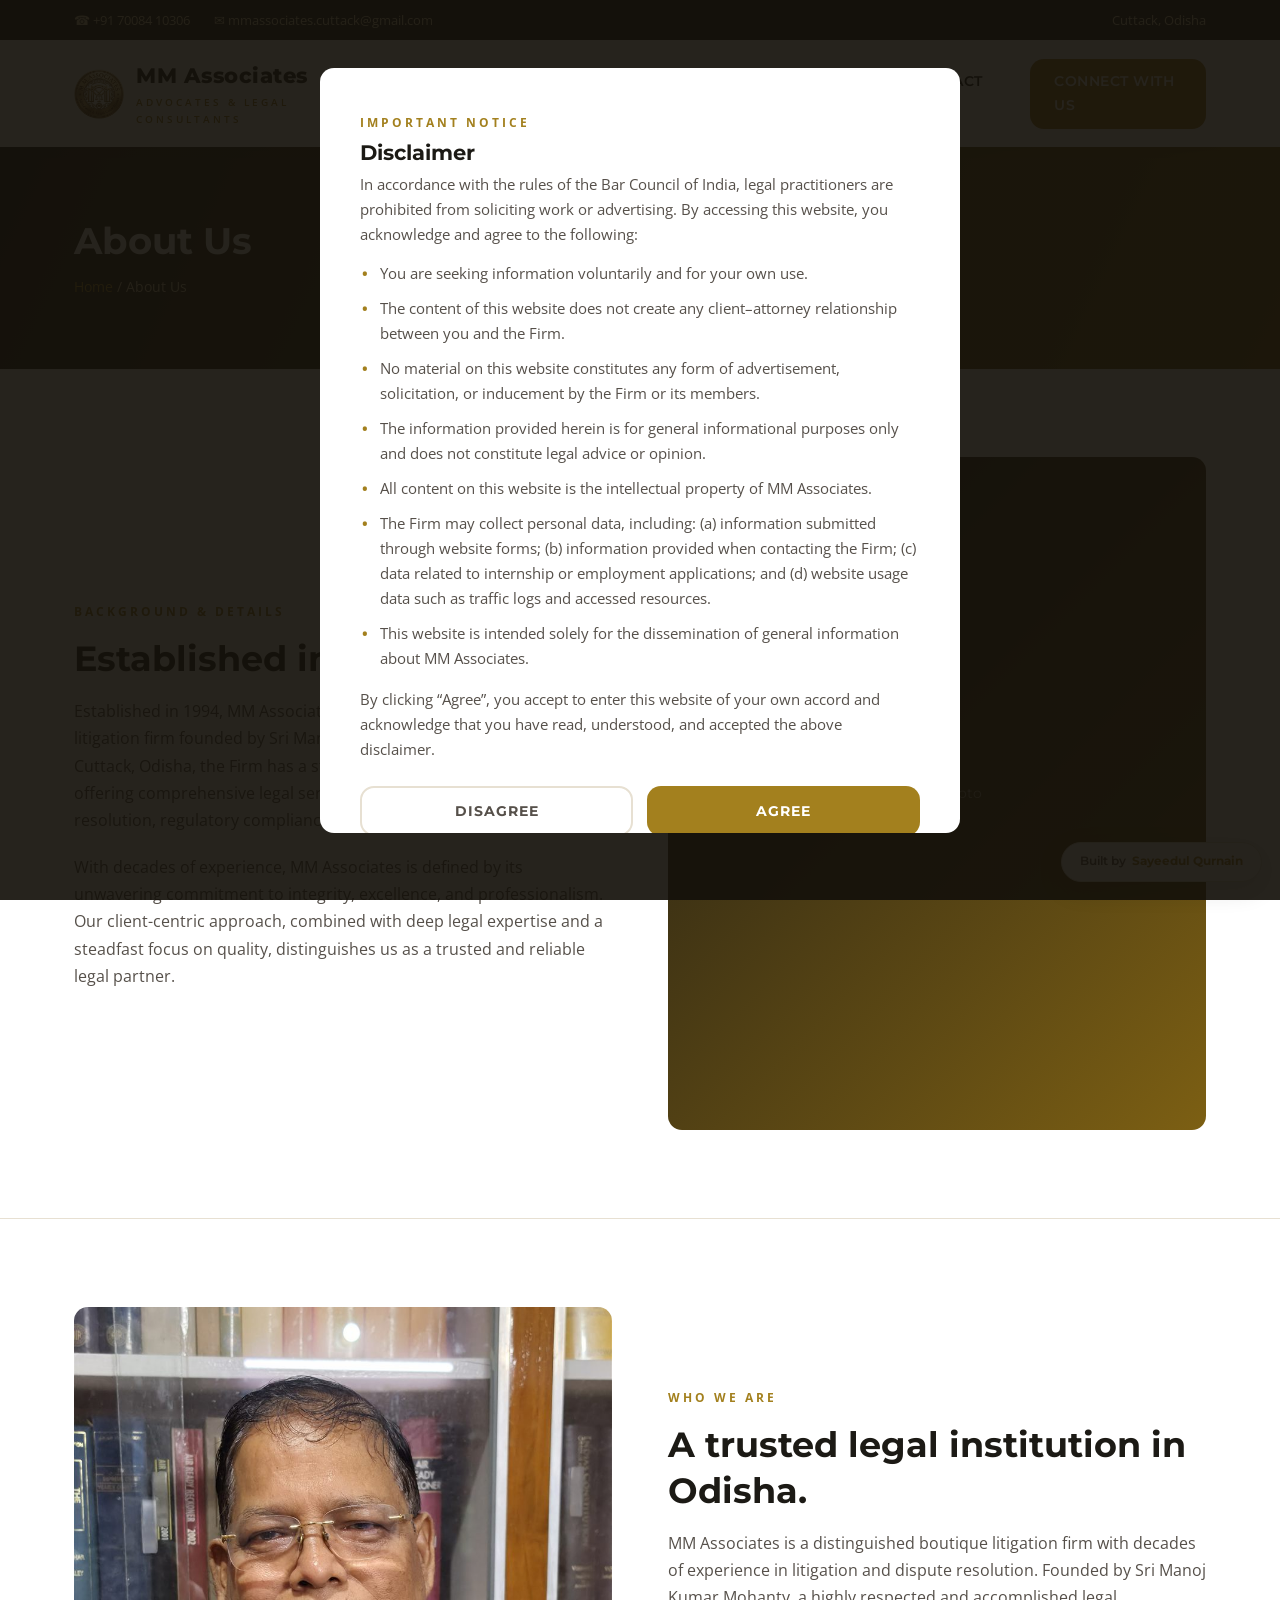
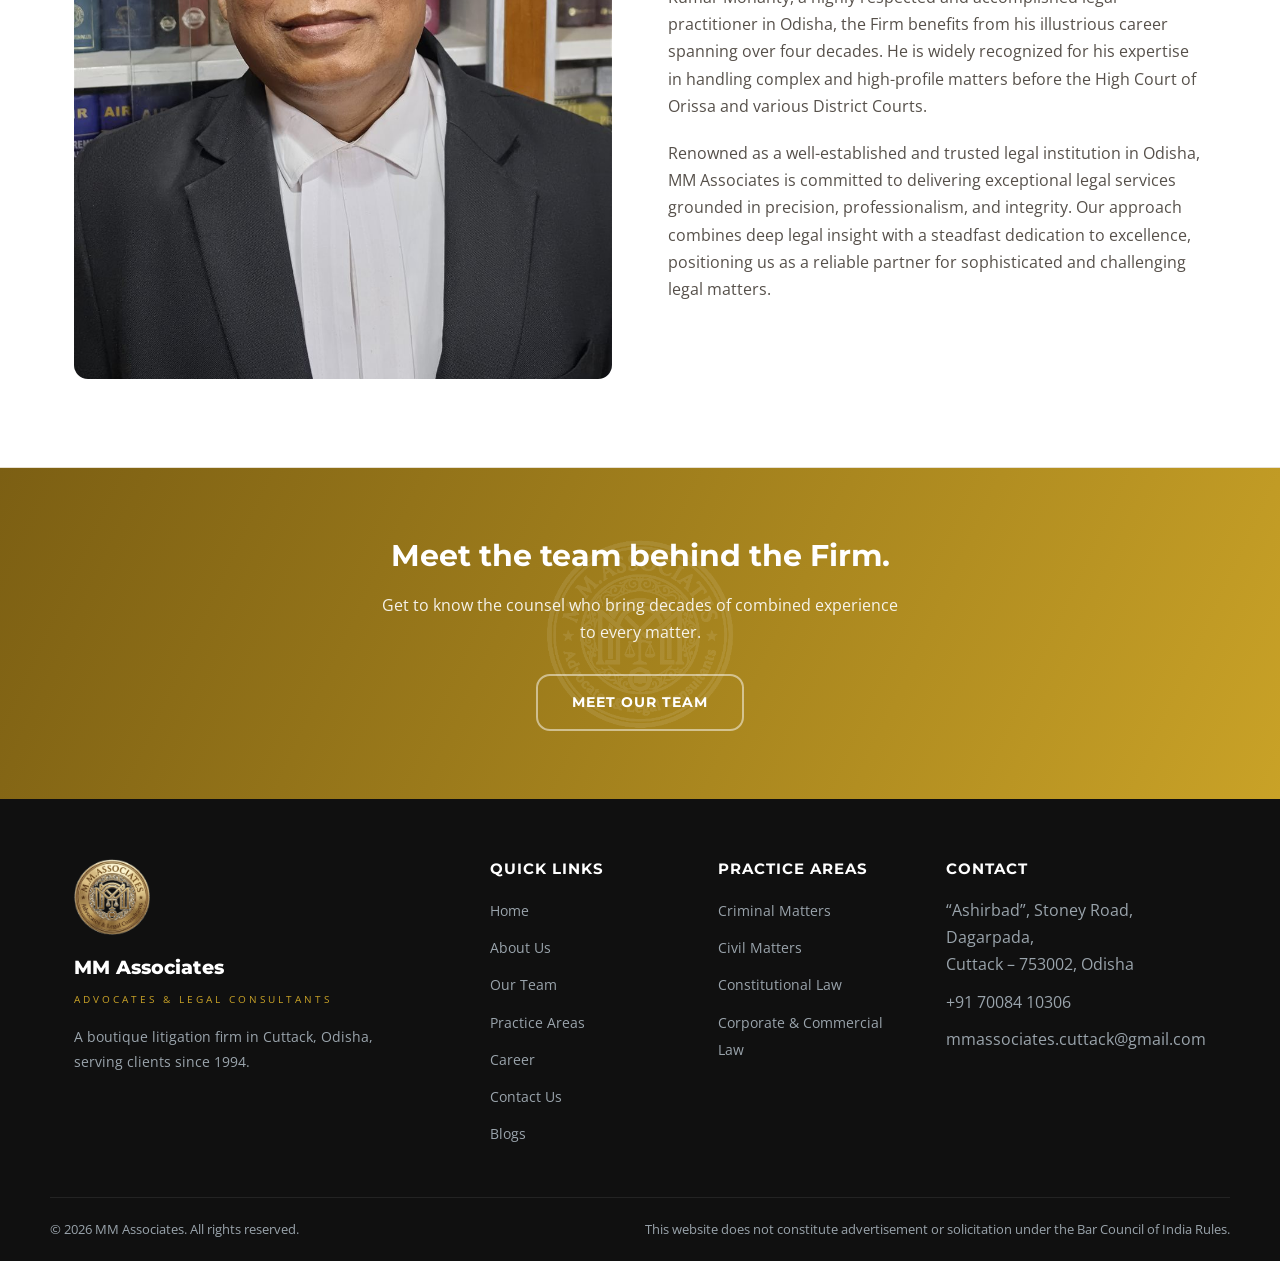
==== commit 13de1219: "Add emblem watermark to CTA banners and Blog placeholder section" ====
--- a/about.html
+++ b/about.html
@@ -8,9 +8,9 @@
   <link rel="preconnect" href="https://fonts.googleapis.com">
   <link rel="preconnect" href="https://fonts.gstatic.com" crossorigin>
   <link href="https://fonts.googleapis.com/css2?family=Montserrat:wght@500;600;700;800&family=Open+Sans:wght@400;600;700&display=swap" rel="stylesheet">
-  <link rel="icon" type="image/png" sizes="32x32" href="assets/favicon-32.png">
-  <link rel="apple-touch-icon" href="assets/favicon-180.png">
-  <link rel="stylesheet" href="styles.css">
+  <link rel="icon" type="image/png" sizes="32x32" href="assets/favicon-32.png?v=2">
+  <link rel="apple-touch-icon" href="assets/favicon-180.png?v=2">
+  <link rel="stylesheet" href="styles.css?v=2">
 </head>
 <body>
 
@@ -49,7 +49,7 @@
   <header class="site-header">
     <div class="header-inner">
       <a href="index.html" class="logo">
-        <img src="assets/emblem.png" alt="MM Associates emblem" class="logo-emblem">
+        <img src="assets/emblem.png?v=2" alt="MM Associates emblem" class="logo-emblem">
         <span class="logo-text">
           <span class="logo-main">MM Associates</span>
           <span class="logo-sub">Advocates &amp; Legal Consultants</span>
@@ -71,6 +71,7 @@
   </header>
 
   <div class="page-header">
+    <img src="assets/emblem-watermark.png?v=1" alt="" class="page-header-watermark">
     <div class="container">
       <h1>About Us</h1>
       <div class="breadcrumb"><a href="index.html">Home</a> / About Us</div>
@@ -104,6 +105,7 @@
   </section>
 
   <section class="cta-banner">
+    <img src="assets/emblem-watermark.png?v=1" alt="" class="cta-watermark">
     <div class="container">
       <h2>Meet the team behind the Firm.</h2>
       <p>Get to know the counsel who bring decades of combined experience to every matter.</p>
@@ -114,7 +116,7 @@
   <footer class="site-footer">
     <div class="container footer-grid">
       <div>
-        <img src="assets/emblem.png" alt="MM Associates emblem" class="footer-emblem">
+        <img src="assets/emblem.png?v=2" alt="MM Associates emblem" class="footer-emblem">
         <span class="logo-main" style="font-family:'Montserrat',sans-serif; font-size:1.2rem; font-weight:800; display:block;">MM Associates</span>
         <span class="logo-sub" style="font-size:0.65rem; letter-spacing:3px; text-transform:uppercase;">Advocates &amp; Legal Consultants</span>
         <p>A boutique litigation firm in Cuttack, Odisha, serving clients since 1994.</p>
--- a/styles.css
+++ b/styles.css
@@ -299,6 +299,28 @@
   z-index: 1;
 }
 
+.hero-watermark {
+  position: absolute;
+  top: 50%;
+  left: 50%;
+  transform: translate(-50%, -50%);
+  height: 420px;
+  width: auto;
+  max-width: none;
+  filter: brightness(0) invert(1);
+  opacity: 0.06;
+  pointer-events: none;
+  user-select: none;
+  z-index: 0;
+}
+
+@media (max-width: 760px) {
+  .hero-watermark {
+    height: 280px;
+    opacity: 0.05;
+  }
+}
+
 .hero .eyebrow {
   color: var(--gold);
 }
@@ -778,10 +800,66 @@
 
 /* ============ CTA Banner ============ */
 .cta-banner {
+  position: relative;
+  overflow: hidden;
   background: linear-gradient(115deg, var(--gold-deep), var(--gold));
   color: #fff;
   padding: 68px 0;
   text-align: center;
+}
+
+.cta-banner .container {
+  position: relative;
+  z-index: 1;
+}
+
+.cta-watermark {
+  position: absolute;
+  top: 50%;
+  left: 50%;
+  transform: translate(-50%, -50%);
+  height: 190px;
+  width: auto;
+  max-width: none;
+  filter: brightness(0) invert(1);
+  opacity: 0.09;
+  pointer-events: none;
+  user-select: none;
+  z-index: 0;
+}
+
+.content-watermark-host {
+  position: relative;
+  overflow: hidden;
+}
+
+.content-watermark-host > .container {
+  position: relative;
+  z-index: 1;
+}
+
+.content-watermark {
+  position: absolute;
+  top: 50%;
+  left: 50%;
+  transform: translate(-50%, -50%);
+  height: 320px;
+  width: auto;
+  max-width: none;
+  opacity: 0.07;
+  pointer-events: none;
+  user-select: none;
+  z-index: 0;
+}
+
+@media (max-width: 760px) {
+  .cta-watermark {
+    height: 140px;
+  }
+
+  .content-watermark {
+    height: 220px;
+  }
 }
 
 .cta-banner h2 {
@@ -867,9 +945,37 @@
 
 /* ============ Page Header (inner pages) ============ */
 .page-header {
+  position: relative;
+  overflow: hidden;
   background: linear-gradient(115deg, var(--ink), var(--gold-deep));
   color: #fff;
   padding: 70px 0;
+}
+
+.page-header .container {
+  position: relative;
+  z-index: 1;
+}
+
+.page-header-watermark {
+  position: absolute;
+  top: 50%;
+  left: 50%;
+  transform: translate(-50%, -50%);
+  height: 220px;
+  width: auto;
+  max-width: none;
+  filter: brightness(0) invert(1);
+  opacity: 0.07;
+  pointer-events: none;
+  user-select: none;
+  z-index: 0;
+}
+
+@media (max-width: 760px) {
+  .page-header-watermark {
+    height: 160px;
+  }
 }
 
 .page-header h1 {
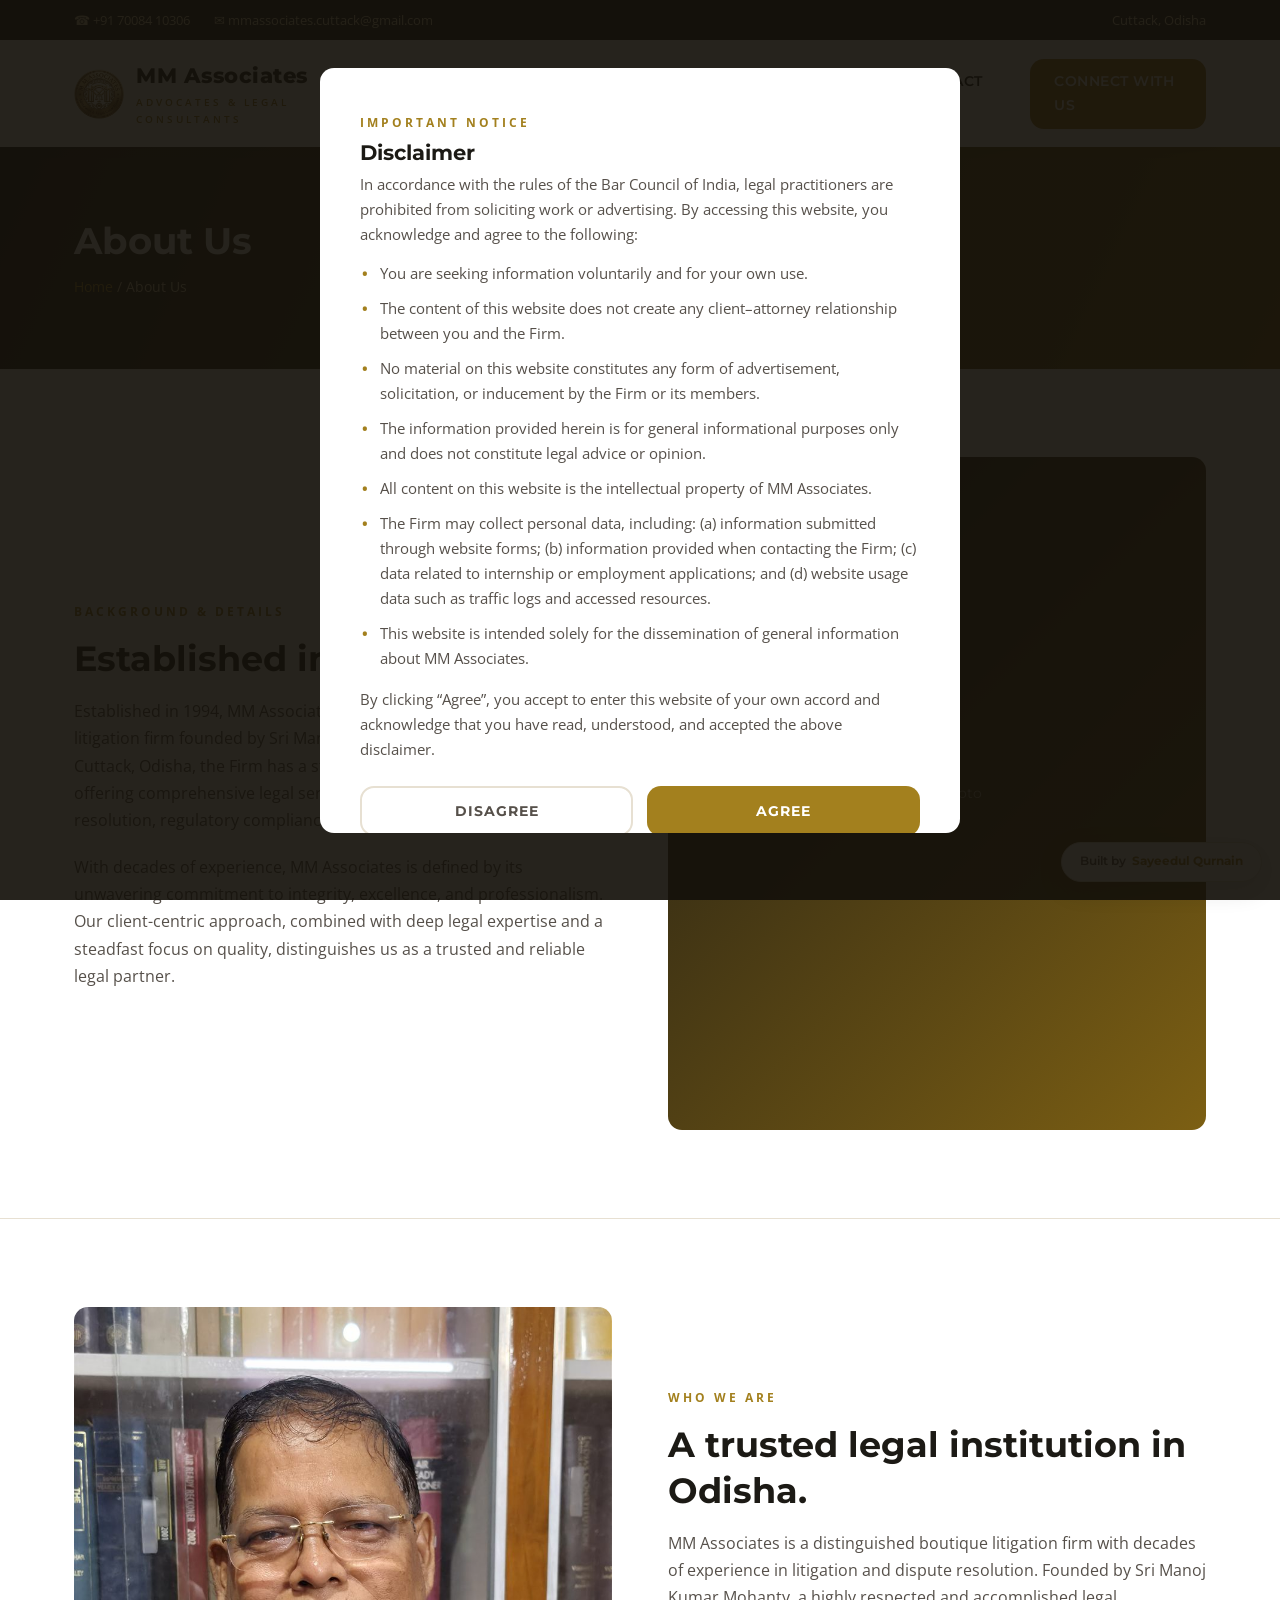
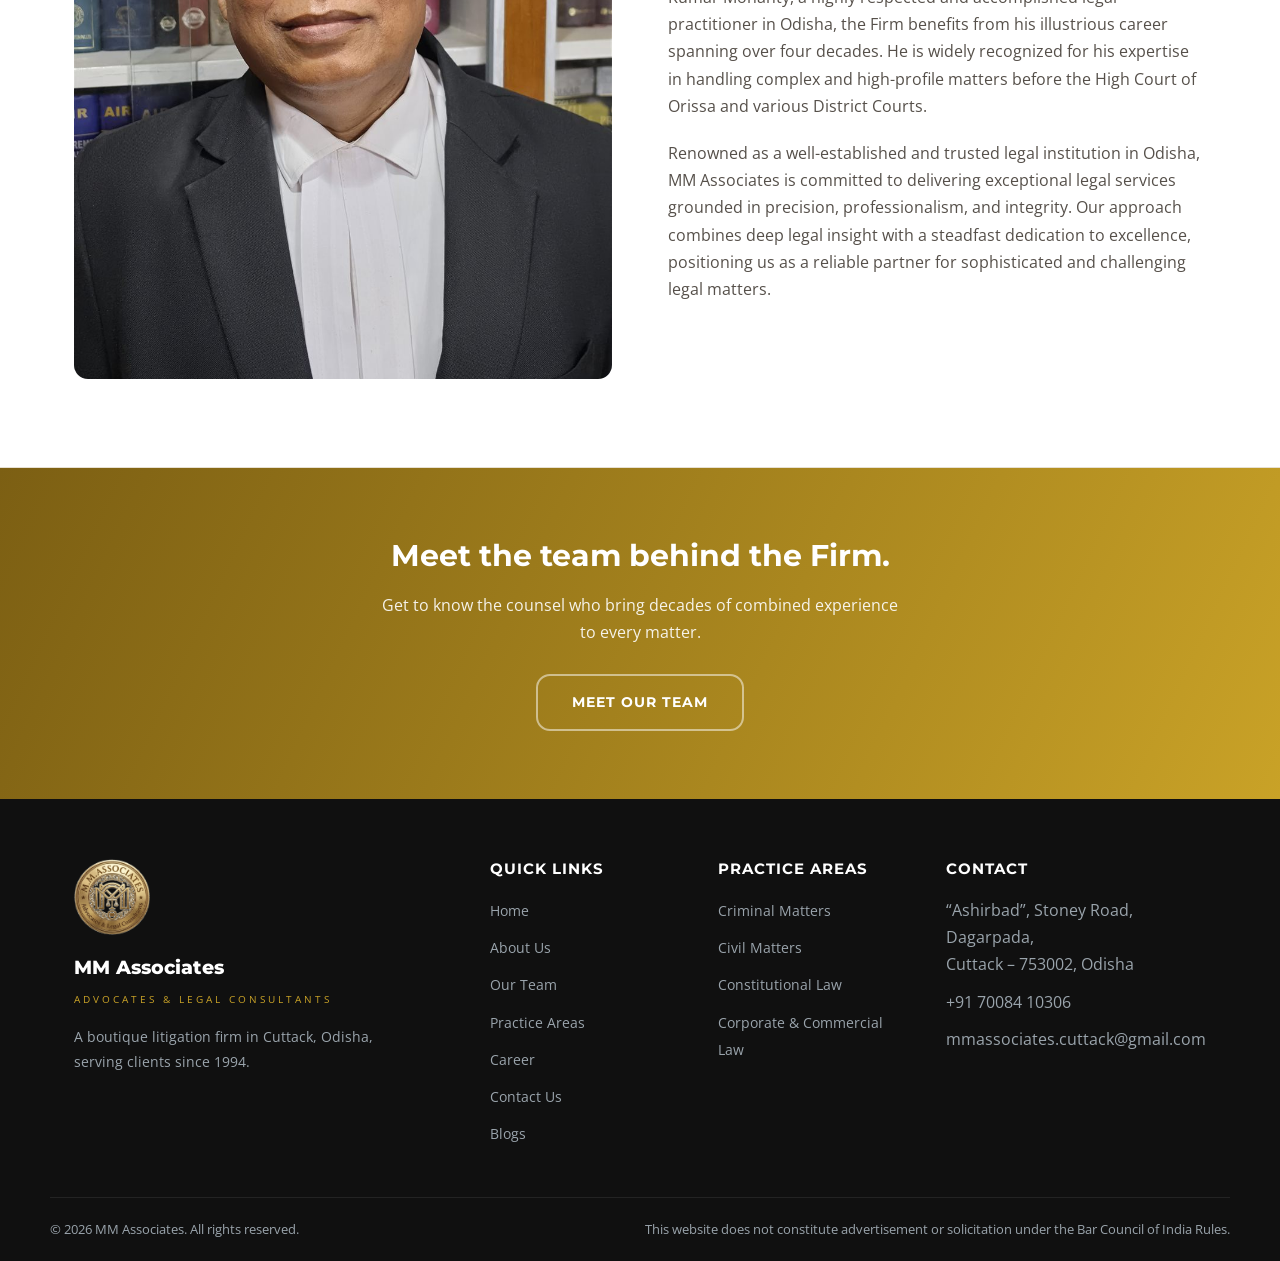
==== commit 4ec5f1fe: "Deploy approved gold-metallic emblem to header, footer, and favicon" ====
--- a/about.html
+++ b/about.html
@@ -71,7 +71,6 @@
   </header>
 
   <div class="page-header">
-    <img src="assets/emblem-watermark.png?v=1" alt="" class="page-header-watermark">
     <div class="container">
       <h1>About Us</h1>
       <div class="breadcrumb"><a href="index.html">Home</a> / About Us</div>
@@ -105,7 +104,6 @@
   </section>
 
   <section class="cta-banner">
-    <img src="assets/emblem-watermark.png?v=1" alt="" class="cta-watermark">
     <div class="container">
       <h2>Meet the team behind the Firm.</h2>
       <p>Get to know the counsel who bring decades of combined experience to every matter.</p>
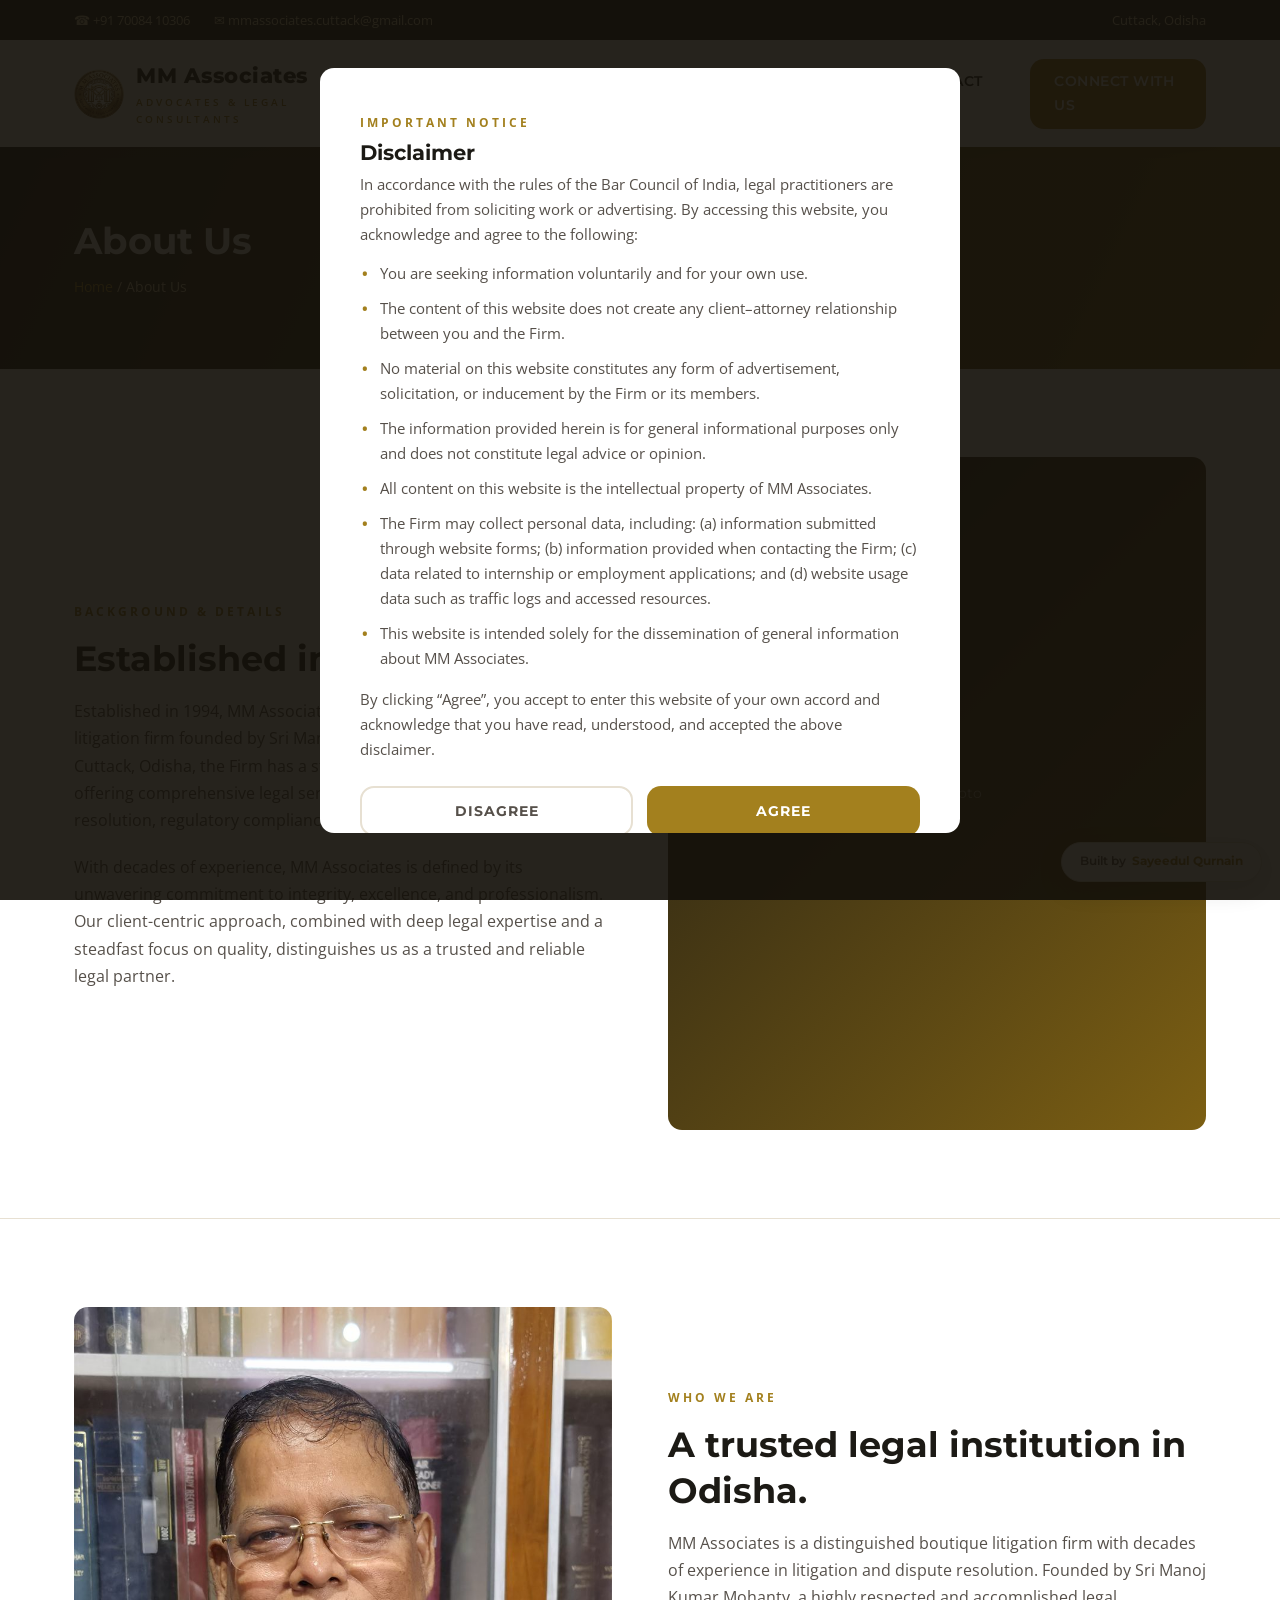
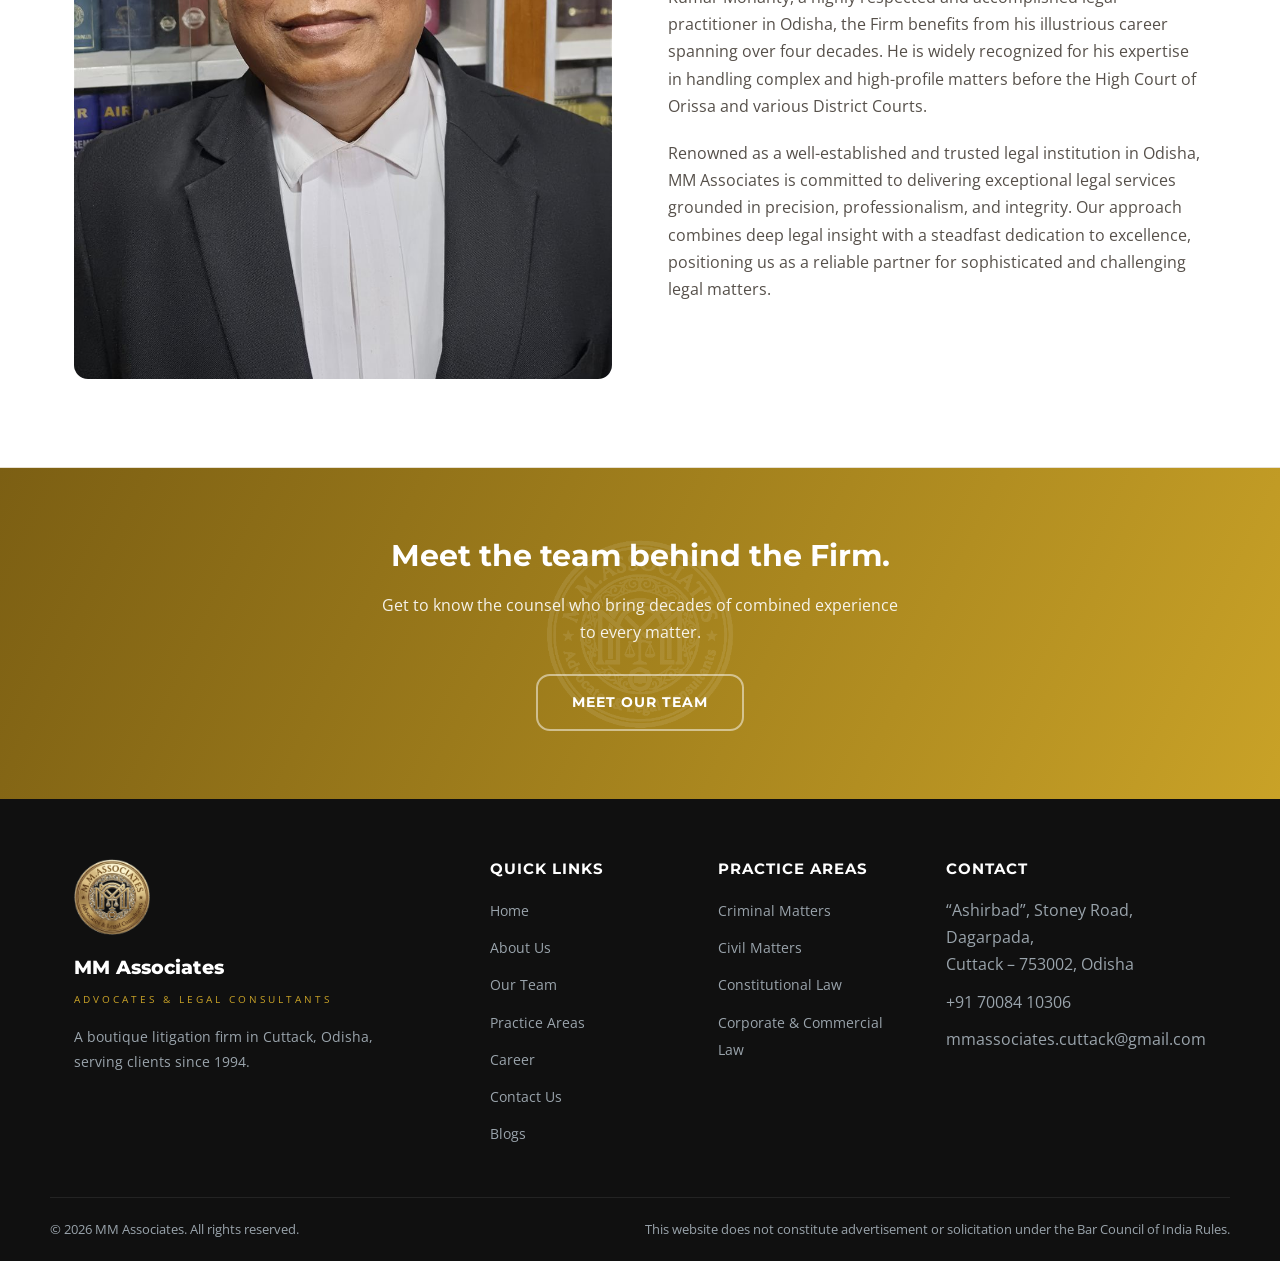
==== commit 521a28ab: "Add emblem watermark to CTA banners and Blog placeholder section" ====
--- a/about.html
+++ b/about.html
@@ -71,6 +71,7 @@
   </header>
 
   <div class="page-header">
+    <img src="assets/emblem-watermark.png?v=1" alt="" class="page-header-watermark">
     <div class="container">
       <h1>About Us</h1>
       <div class="breadcrumb"><a href="index.html">Home</a> / About Us</div>
@@ -104,6 +105,7 @@
   </section>
 
   <section class="cta-banner">
+    <img src="assets/emblem-watermark.png?v=1" alt="" class="cta-watermark">
     <div class="container">
       <h2>Meet the team behind the Firm.</h2>
       <p>Get to know the counsel who bring decades of combined experience to every matter.</p>
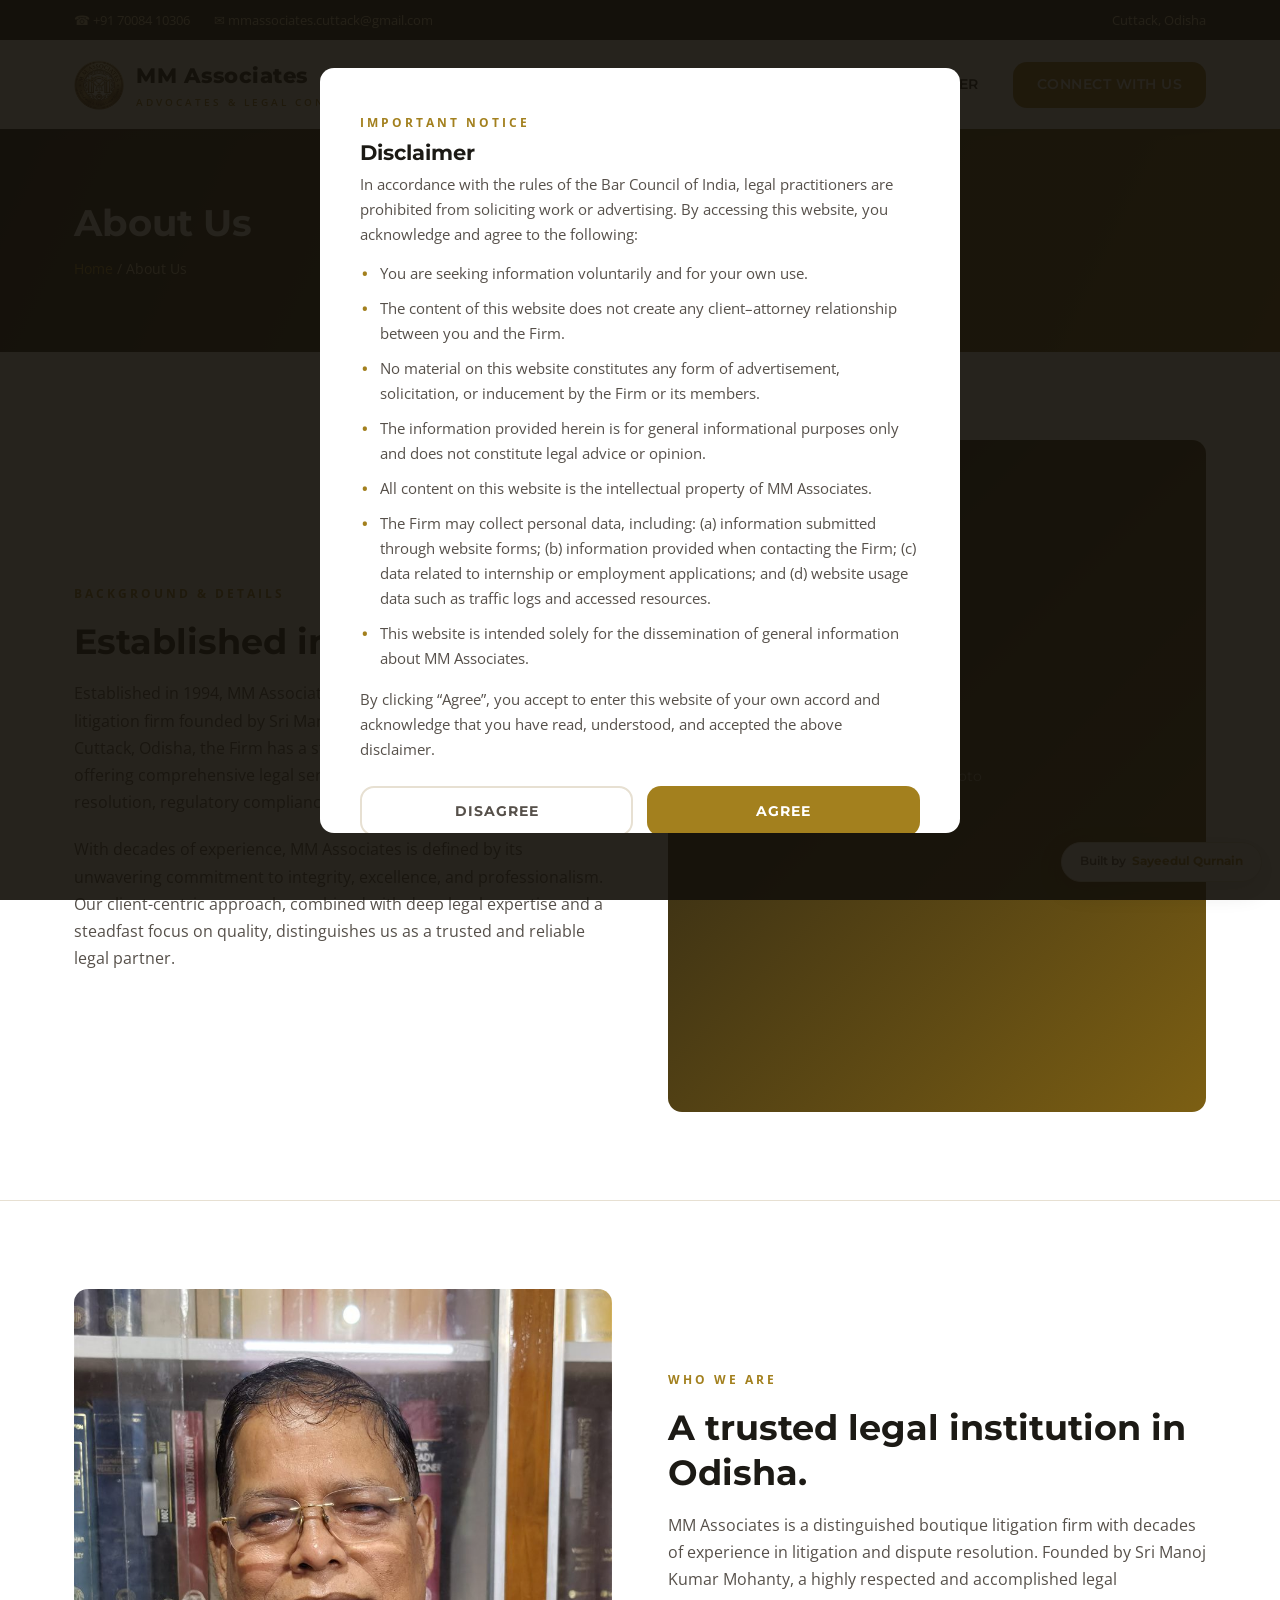
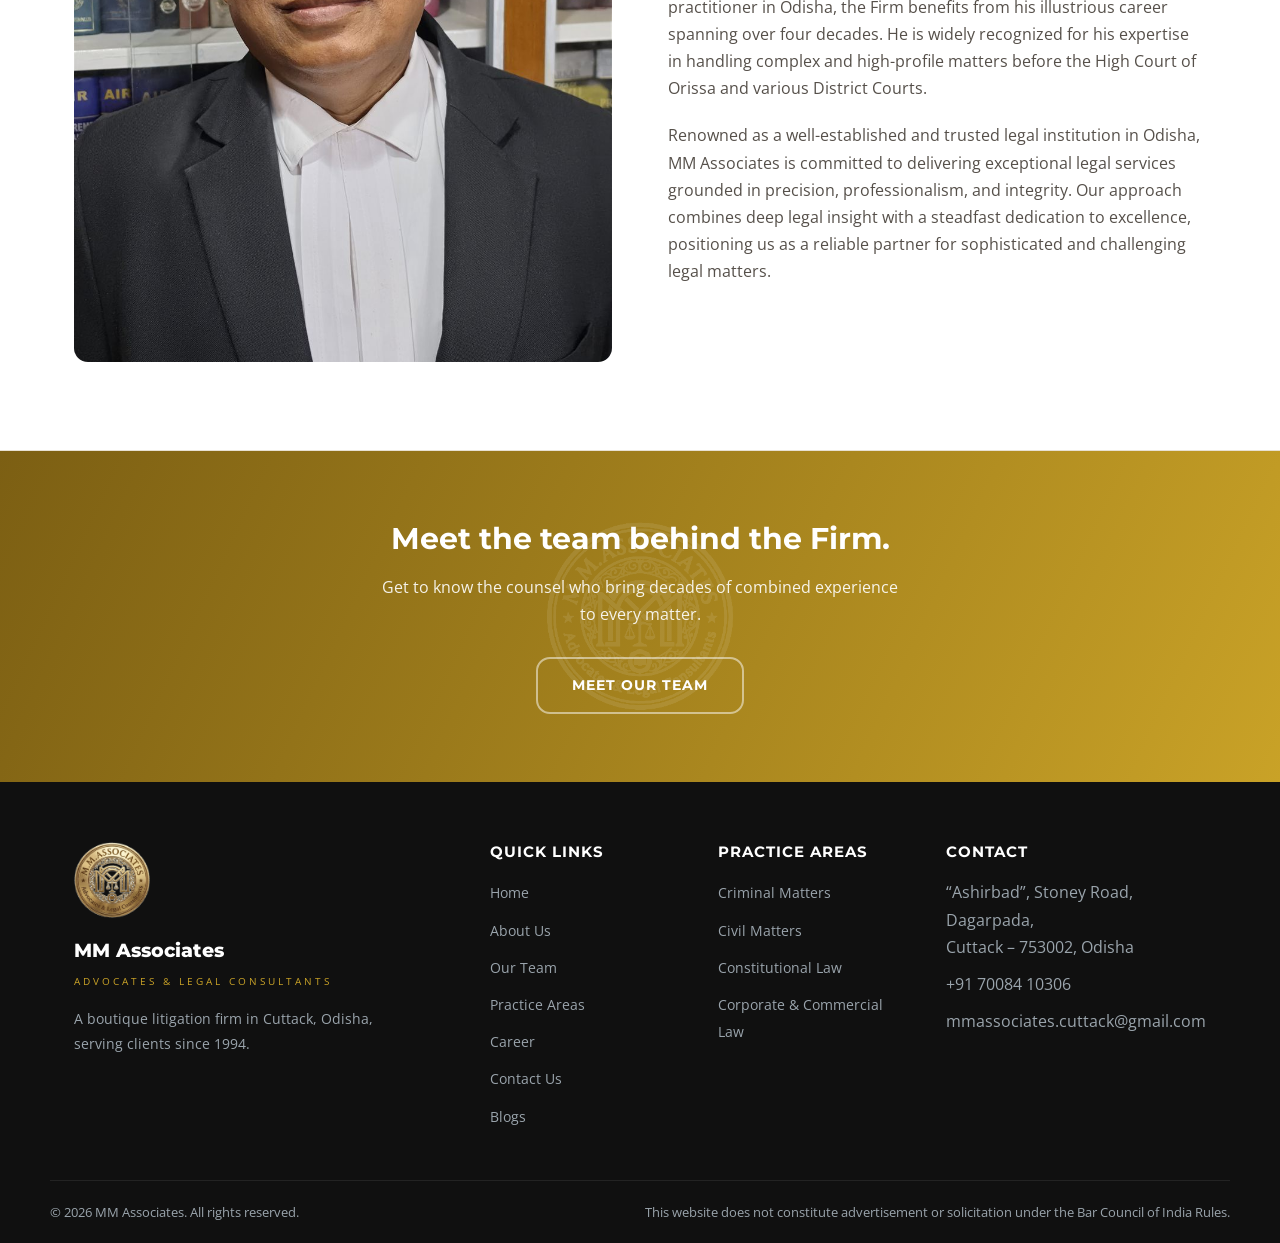
==== commit 66aed81a: "Remove duplicate Contact Us nav link; wire contact form to Formspree with honeypot spam protection" ====
--- a/about.html
+++ b/about.html
@@ -61,7 +61,6 @@
         <a href="team.html">Our Team</a>
         <a href="practice-areas.html">Practice Areas</a>
         <a href="career.html">Career</a>
-        <a href="contact.html">Contact Us</a>
         <a href="contact.html" class="nav-cta">Connect With Us</a>
       </nav>
       <button class="nav-toggle" aria-label="Toggle menu">
